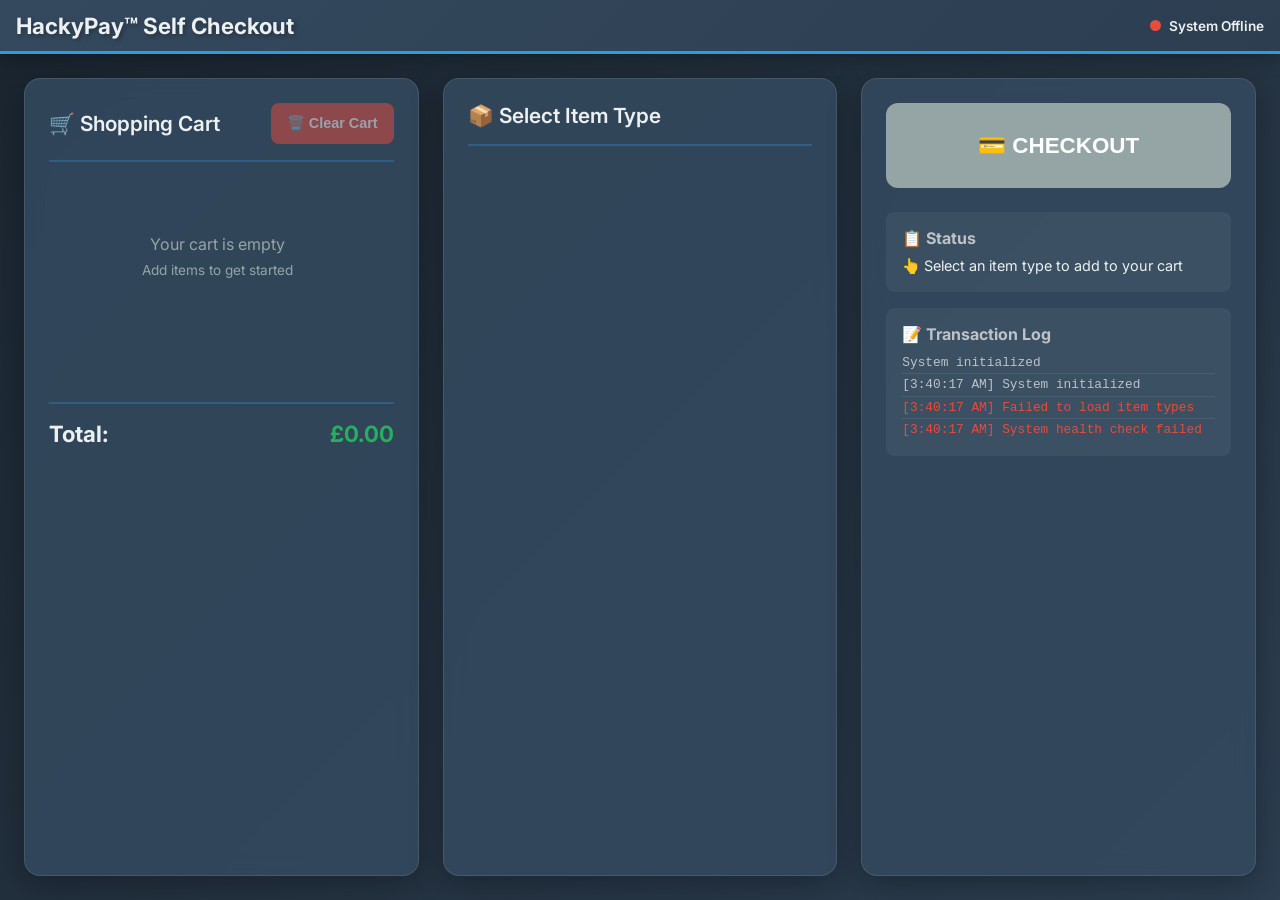
==== frontend/index.html @ be760a4d "refactor(repo): flatten hackypay-web/ to repo root, package backend as app/ - backend is now an impo" ====
<!DOCTYPE html>
<html lang="en">
<head>
    <meta charset="UTF-8">
    <meta name="viewport" content="width=device-width, initial-scale=1.0, maximum-scale=1.0, user-scalable=no">
    <meta name="apple-mobile-web-app-capable" content="yes">
    <meta name="apple-mobile-web-app-status-bar-style" content="black-translucent">
    <meta name="theme-color" content="#1a252f">
    <title>HackyPay Self Checkout</title>
    <link rel="stylesheet" href="css/styles.css">
    <link href="https://fonts.googleapis.com/css2?family=Inter:wght@400;500;600;700&display=swap" rel="stylesheet">
</head>
<body>
    <div class="app-container">
        <!-- Header -->
        <header class="header">
            <div class="header-content">
                <h1 class="app-title">HackyPay™ Self Checkout</h1>
                <div class="system-status" id="systemStatus">
                    <span class="status-indicator"></span>
                    <span class="status-text">System Ready</span>
                </div>
            </div>
        </header>

        <!-- Main Content -->
        <main class="main-content">
            <!-- Left Panel - Shopping Cart -->
            <section class="cart-panel">
                <div class="panel-header">
                    <h2>🛒 Shopping Cart</h2>
                    <button class="clear-cart-btn" id="clearCartBtn" disabled>
                        🗑️ Clear Cart
                    </button>
                </div>
                
                <div class="cart-items" id="cartItems">
                    <div class="empty-cart-message">
                        <p>Your cart is empty</p>
                        <p class="empty-cart-subtitle">Add items to get started</p>
                    </div>
                </div>
                
                <div class="cart-summary">
                    <div class="total-display">
                        <span class="total-label">Total:</span>
                        <span class="total-amount" id="totalAmount">£0.00</span>
                    </div>
                </div>
            </section>

            <!-- Center Panel - Item Selection -->
            <section class="items-panel">
                <div class="panel-header">
                    <h2>📦 Select Item Type</h2>
                </div>
                
                <div class="item-types-grid" id="itemTypesGrid">
                    <!-- Item type buttons will be populated by JavaScript -->
                </div>
            </section>

            <!-- Right Panel - Checkout & Status -->
            <section class="checkout-panel">
                <div class="checkout-button-container">
                    <button class="checkout-btn" id="checkoutBtn" disabled>
                        💳 CHECKOUT
                    </button>
                </div>

                <div class="status-panel">
                    <h3>📋 Status</h3>
                    <div class="status-message" id="statusMessage">
                        👆 Select an item type to add to your cart
                    </div>
                </div>
                
                <div class="transaction-log">
                    <h3>📝 Transaction Log</h3>
                    <div class="log-content" id="logContent">
                        <div class="log-entry">System initialized</div>
                    </div>
                </div>
            </section>
        </main>

        <!-- Item Input Modal -->
        <div class="modal-overlay" id="itemModal">
            <div class="modal-content">
                <div class="modal-header">
                    <h2 id="modalItemType">Item Type</h2>
                    <button class="modal-close" id="modalClose">×</button>
                </div>
                
                <div class="modal-body">
                    <div class="price-input-section">
                        <label for="priceInput">💷 Enter Price</label>
                        <div class="price-display" id="priceDisplay">£0.00</div>
                    </div>
                    
                    <div class="keypad">
                        <button class="keypad-btn" data-digit="1">1</button>
                        <button class="keypad-btn" data-digit="2">2</button>
                        <button class="keypad-btn" data-digit="3">3</button>
                        <button class="keypad-btn" data-digit="4">4</button>
                        <button class="keypad-btn" data-digit="5">5</button>
                        <button class="keypad-btn" data-digit="6">6</button>
                        <button class="keypad-btn" data-digit="7">7</button>
                        <button class="keypad-btn" data-digit="8">8</button>
                        <button class="keypad-btn" data-digit="9">9</button>
                        <button class="keypad-btn clear-btn" data-action="clear">C</button>
                        <button class="keypad-btn" data-digit="0">0</button>
                        <button class="keypad-btn" data-digit=".">.</button>
                    </div>
                </div>
                
                <div class="modal-footer">
                    <button class="modal-btn cancel-btn" id="modalCancel">❌ Cancel</button>
                    <button class="modal-btn add-btn" id="modalAdd">✅ Add to Cart</button>
                </div>
            </div>
        </div>

        <!-- Loading Overlay -->
        <div class="loading-overlay" id="loadingOverlay">
            <div class="loading-content">
                <div class="loading-spinner"></div>
                <div class="loading-text" id="loadingText">Processing payment...</div>
            </div>
        </div>
    </div>

    <script src="js/app.js"></script>
</body>
</html>
---- frontend/css/styles.css ----
/* ============================================================
   HackyPay™ Self Checkout — Stylesheet
   Optimized for Raspberry Pi Touch Display 2 (720×1280 portrait)
   with desktop fallback for development.
   ============================================================ */

/* Reset
   ------------------------------------------------------------ */
*,
*::before,
*::after {
    margin: 0;
    padding: 0;
    box-sizing: border-box;
}

:root {
    /* Spacing scale */
    --space-xs: 0.25rem;
    --space-sm: 0.5rem;
    --space-md: 0.75rem;
    --space-lg: 1rem;
    --space-xl: 1.25rem;
    --space-2xl: 1.5rem;

    /* Colours */
    --bg-deep:   #1a252f;
    --bg-mid:    #2c3e50;
    --bg-panel:  rgba(52, 73, 94, 0.9);
    --blue:      #3498db;
    --blue-dark: #2980b9;
    --green:     #27ae60;
    --green-lit: #2ecc71;
    --red:       #e74c3c;
    --red-dark:  #c0392b;
    --amber:     #f39c12;
    --grey:      #95a5a6;
    --grey-lit:  #bdc3c7;
    --white:     #ecf0f1;
    --border:    rgba(52, 152, 219, 0.3);
    --shadow:    0 4px 20px rgba(0, 0, 0, 0.3);

    /* Touch target minimum (44dp recommended, we go 52dp) */
    --touch-min: 52px;

    /* Radii */
    --radius-sm: 8px;
    --radius-md: 12px;
    --radius-lg: 16px;
}

/* Base
   ------------------------------------------------------------ */
html {
    height: 100%;
    -webkit-text-size-adjust: 100%;
    -webkit-tap-highlight-color: transparent;
}

body {
    font-family: 'Inter', -apple-system, BlinkMacSystemFont, 'Segoe UI', Roboto, sans-serif;
    background: linear-gradient(135deg, var(--bg-deep) 0%, var(--bg-mid) 100%);
    color: var(--white);
    height: 100dvh;
    overflow: hidden;
    user-select: none;
    -webkit-user-select: none;
}

.app-container {
    height: 100dvh;
    display: flex;
    flex-direction: column;
}

/* ------------------------------------------------------------
   HEADER
   ------------------------------------------------------------ */
.header {
    background: linear-gradient(135deg, #34495e 0%, var(--bg-mid) 100%);
    padding: var(--space-md) var(--space-lg);
    box-shadow: var(--shadow);
    border-bottom: 3px solid var(--blue);
    flex-shrink: 0;
    z-index: 100;
}

.header-content {
    display: flex;
    justify-content: space-between;
    align-items: center;
}

.app-title {
    font-size: 1.4rem;
    font-weight: 700;
    color: var(--white);
    text-shadow: 2px 2px 4px rgba(0, 0, 0, 0.3);
    white-space: nowrap;
}

.system-status {
    display: flex;
    align-items: center;
    gap: var(--space-sm);
    font-weight: 600;
    font-size: 0.85rem;
    white-space: nowrap;
}

.status-indicator {
    width: 11px;
    height: 11px;
    border-radius: 50%;
    background: var(--green);
    animation: pulse 2s infinite;
    flex-shrink: 0;
}

.status-indicator.offline {
    background: var(--red);
}

@keyframes pulse {
    0%, 100% { opacity: 1; }
    50% { opacity: 0.5; }
}

/* ------------------------------------------------------------
   MAIN LAYOUT — desktop (3 columns)
   ------------------------------------------------------------ */
.main-content {
    flex: 1;
    display: grid;
    grid-template-columns: 1fr 1fr 1fr;
    gap: var(--space-2xl);
    padding: var(--space-2xl);
    overflow-y: auto;
}

/* Shared panel chrome */
.cart-panel,
.items-panel,
.checkout-panel {
    background: var(--bg-panel);
    border-radius: var(--radius-lg);
    padding: var(--space-2xl);
    box-shadow: 0 8px 32px rgba(0, 0, 0, 0.3);
    backdrop-filter: blur(10px);
    border: 1px solid rgba(255, 255, 255, 0.1);
}

.panel-header {
    display: flex;
    justify-content: space-between;
    align-items: center;
    margin-bottom: var(--space-2xl);
    padding-bottom: var(--space-lg);
    border-bottom: 2px solid var(--border);
}

.panel-header h2 {
    font-size: 1.3rem;
    font-weight: 600;
}

/* ------------------------------------------------------------
   CART
   ------------------------------------------------------------ */
.cart-items {
    min-height: 200px;
    max-height: 400px;
    overflow-y: auto;
    margin-bottom: var(--space-lg);
    padding-right: var(--space-sm);
    scroll-behavior: smooth;
}

.cart-items::-webkit-scrollbar { width: 6px; }
.cart-items::-webkit-scrollbar-track {
    background: rgba(255, 255, 255, 0.08);
    border-radius: 3px;
}
.cart-items::-webkit-scrollbar-thumb {
    background: var(--blue);
    border-radius: 3px;
}

.empty-cart-message {
    text-align: center;
    padding: 3rem var(--space-lg);
    color: var(--grey);
}

.empty-cart-subtitle {
    font-size: 0.85rem;
    margin-top: var(--space-sm);
}

.cart-item {
    background: rgba(236, 240, 241, 0.1);
    border-radius: var(--radius-sm);
    padding: var(--space-md) var(--space-lg);
    margin-bottom: var(--space-sm);
    display: flex;
    justify-content: space-between;
    align-items: center;
}

.cart-item-info { flex: 1; }

.cart-item-name {
    font-weight: 600;
    font-size: 0.95rem;
    margin-bottom: 0.15rem;
}

.cart-item-price {
    color: var(--green);
    font-weight: 500;
    font-size: 0.9rem;
}

.remove-item-btn {
    background: var(--red);
    color: white;
    border: none;
    border-radius: 6px;
    width: 40px;
    height: 40px;
    cursor: pointer;
    font-size: 1rem;
    display: flex;
    align-items: center;
    justify-content: center;
    flex-shrink: 0;
}

.cart-summary {
    border-top: 2px solid var(--border);
    padding-top: var(--space-lg);
}

.total-display {
    display: flex;
    justify-content: space-between;
    align-items: center;
    font-size: 1.4rem;
    font-weight: 700;
}

.total-amount { color: var(--green); }

.clear-cart-btn {
    background: var(--red);
    color: white;
    border: none;
    border-radius: var(--radius-sm);
    padding: var(--space-md) var(--space-lg);
    cursor: pointer;
    font-weight: 600;
    font-size: 0.9rem;
}

.clear-cart-btn:active {
    background: var(--red-dark);
}

.clear-cart-btn:disabled {
    opacity: 0.5;
    cursor: not-allowed;
}

/* ------------------------------------------------------------
   ITEMS GRID
   ------------------------------------------------------------ */
.item-types-grid {
    display: grid;
    grid-template-columns: 1fr 1fr;
    gap: var(--space-lg);
}

.item-type-btn {
    background: linear-gradient(135deg, var(--blue) 0%, var(--blue-dark) 100%);
    color: white;
    border: none;
    border-radius: var(--radius-md);
    padding: var(--space-xl) var(--space-lg);
    font-size: 1rem;
    font-weight: 600;
    cursor: pointer;
    box-shadow: 0 4px 15px rgba(52, 152, 219, 0.3);
    min-height: 110px;
    display: flex;
    flex-direction: column;
    align-items: center;
    justify-content: center;
    text-align: center;
    gap: var(--space-sm);
    -webkit-tap-highlight-color: transparent;
}

.item-icon {
    font-size: 2rem;
}

.item-name {
    font-weight: 600;
    line-height: 1.2;
}

.item-type-btn:active {
    background: linear-gradient(135deg, var(--blue-dark) 0%, var(--blue) 100%);
    box-shadow: 0 2px 8px rgba(52, 152, 219, 0.5);
    transform: scale(0.97);
}

/* ------------------------------------------------------------
   CHECKOUT
   ------------------------------------------------------------ */
.checkout-button-container {
    margin-bottom: var(--space-2xl);
}

.checkout-btn {
    width: 100%;
    background: linear-gradient(135deg, var(--green) 0%, var(--green-lit) 100%);
    color: white;
    border: none;
    border-radius: var(--radius-md);
    padding: 1.8rem;
    font-size: 1.4rem;
    font-weight: 700;
    cursor: pointer;
    box-shadow: 0 6px 20px rgba(39, 174, 96, 0.3);
    -webkit-tap-highlight-color: transparent;
}

.checkout-btn:active:not(:disabled) {
    transform: scale(0.98);
    box-shadow: 0 2px 10px rgba(39, 174, 96, 0.5);
}

.checkout-btn:disabled {
    background: var(--grey);
    cursor: not-allowed;
    box-shadow: none;
}

.checkout-btn.processing {
    background: var(--amber);
    animation: processing 1.5s infinite;
}

@keyframes processing {
    0%, 100% { opacity: 1; }
    50% { opacity: 0.7; }
}

/* Status & log (desktop) */
.status-panel,
.transaction-log {
    background: rgba(236, 240, 241, 0.05);
    border-radius: var(--radius-sm);
    padding: var(--space-lg);
    margin-bottom: var(--space-lg);
}

.status-panel h3,
.transaction-log h3 {
    font-size: 1rem;
    margin-bottom: var(--space-sm);
    color: var(--grey-lit);
}

.status-message {
    line-height: 1.4;
    font-size: 0.9rem;
}

.log-content {
    max-height: 120px;
    overflow-y: auto;
    font-family: 'Courier New', monospace;
    font-size: 0.8rem;
}

.log-entry {
    padding: 0.2rem 0;
    border-bottom: 1px solid rgba(255, 255, 255, 0.08);
    color: var(--grey-lit);
}

.log-entry:last-child { border-bottom: none; }
.log-entry.success { color: var(--green); }
.log-entry.error   { color: var(--red); }

/* ------------------------------------------------------------
   MODAL — price entry
   ------------------------------------------------------------ */
.modal-overlay {
    position: fixed;
    inset: 0;
    background: rgba(0, 0, 0, 0.85);
    display: none;
    justify-content: center;
    align-items: center;
    z-index: 1000;
    backdrop-filter: blur(5px);
}

.modal-overlay.active {
    display: flex;
}

.modal-content {
    background: linear-gradient(135deg, #34495e 0%, var(--bg-mid) 100%);
    border-radius: var(--radius-lg);
    padding: var(--space-2xl);
    width: 92%;
    max-width: 480px;
    max-height: 92dvh;
    overflow-y: auto;
    box-shadow: 0 20px 60px rgba(0, 0, 0, 0.5);
    border: 1px solid rgba(255, 255, 255, 0.1);
}

.modal-header {
    display: flex;
    justify-content: space-between;
    align-items: center;
    margin-bottom: var(--space-xl);
    padding-bottom: var(--space-lg);
    border-bottom: 2px solid var(--border);
}

.modal-header h2 {
    color: var(--white);
    font-size: 1.4rem;
}

.modal-item-header {
    display: flex;
    align-items: center;
    gap: var(--space-md);
    margin-bottom: var(--space-lg);
}

.modal-item-icon { font-size: 2rem; }

.modal-item-name {
    font-size: 1.3rem;
    font-weight: 600;
    color: var(--white);
}

.modal-item-description {
    background: rgba(236, 240, 241, 0.1);
    border-radius: var(--radius-sm);
    padding: var(--space-lg);
    margin-bottom: var(--space-lg);
    color: var(--grey-lit);
    font-size: 0.9rem;
    line-height: 1.4;
    border-left: 4px solid var(--blue);
}

.modal-close {
    background: none;
    border: none;
    color: var(--grey);
    font-size: 2rem;
    cursor: pointer;
    width: 44px;
    height: 44px;
    display: flex;
    align-items: center;
    justify-content: center;
    border-radius: 50%;
}

.modal-close:active {
    background: rgba(231, 76, 60, 0.2);
    color: var(--red);
}

.price-input-section {
    text-align: center;
    margin-bottom: var(--space-xl);
}

.price-input-section label {
    display: block;
    font-size: 1.1rem;
    font-weight: 600;
    margin-bottom: var(--space-lg);
    color: var(--white);
}

.price-display {
    font-size: 2.8rem;
    font-weight: 700;
    color: var(--green);
    background: rgba(236, 240, 241, 0.1);
    border-radius: var(--radius-sm);
    padding: var(--space-lg);
    margin-bottom: var(--space-lg);
    font-variant-numeric: tabular-nums;
}

/* Keypad */
.keypad {
    display: grid;
    grid-template-columns: repeat(3, 1fr);
    gap: var(--space-md);
    margin-bottom: var(--space-xl);
}

.keypad-btn {
    background: linear-gradient(135deg, var(--blue) 0%, var(--blue-dark) 100%);
    color: white;
    border: none;
    border-radius: var(--radius-md);
    padding: 1.2rem;
    font-size: 1.8rem;
    font-weight: 700;
    cursor: pointer;
    box-shadow: 0 4px 15px rgba(52, 152, 219, 0.3);
    -webkit-tap-highlight-color: transparent;
    min-height: var(--touch-min);
}

.keypad-btn:active {
    transform: scale(0.95);
    box-shadow: 0 2px 8px rgba(52, 152, 219, 0.5);
}

.keypad-btn.clear-btn {
    background: linear-gradient(135deg, var(--red) 0%, var(--red-dark) 100%);
    box-shadow: 0 4px 15px rgba(231, 76, 60, 0.3);
}

.keypad-btn.clear-btn:active {
    box-shadow: 0 2px 8px rgba(231, 76, 60, 0.5);
}

.modal-footer {
    display: flex;
    gap: var(--space-lg);
}

.modal-btn {
    flex: 1;
    padding: var(--space-lg);
    border: none;
    border-radius: var(--radius-sm);
    font-size: 1.1rem;
    font-weight: 600;
    cursor: pointer;
    min-height: var(--touch-min);
    -webkit-tap-highlight-color: transparent;
}

.cancel-btn {
    background: var(--grey);
    color: white;
}

.cancel-btn:active {
    background: #7f8c8d;
}

.add-btn {
    background: linear-gradient(135deg, var(--green) 0%, var(--green-lit) 100%);
    color: white;
}

.add-btn:active {
    background: linear-gradient(135deg, var(--green-lit) 0%, var(--green) 100%);
}

/* ------------------------------------------------------------
   LOADING OVERLAY
   ------------------------------------------------------------ */
.loading-overlay {
    position: fixed;
    inset: 0;
    background: rgba(0, 0, 0, 0.92);
    display: none;
    justify-content: center;
    align-items: center;
    z-index: 2000;
    backdrop-filter: blur(10px);
}

.loading-overlay.active { display: flex; }

.loading-content {
    text-align: center;
    color: white;
}

.loading-spinner {
    width: 64px;
    height: 64px;
    border: 4px solid rgba(255, 255, 255, 0.2);
    border-top: 4px solid var(--blue);
    border-radius: 50%;
    animation: spin 0.8s linear infinite;
    margin: 0 auto 2rem;
}

@keyframes spin {
    to { transform: rotate(360deg); }
}

.loading-text {
    font-size: 1.4rem;
    font-weight: 600;
}

/* ============================================================
   KIOSK MODE — Raspberry Pi Touch Display 2 (720×1280 portrait)
   Active at viewport width ≤ 720px
   ============================================================ */
@media (max-width: 720px) {
    /* Make the app a fixed-height shell; no scrolling of body */
    body { overflow: hidden; }

    .app-container {
        height: 100dvh;
        display: grid;
        grid-template-rows: auto 1fr;
        grid-template-columns: 1fr;
    }

    /* Header: compact */
    .header {
        padding: var(--space-sm) var(--space-md);
        border-bottom-width: 2px;
    }

    .app-title {
        font-size: 1.1rem;
    }

    .system-status {
        font-size: 0.75rem;
        gap: 0.3rem;
    }

    .status-indicator {
        width: 9px;
        height: 9px;
    }

    /* Main area — stack vertically */
    .main-content {
        display: grid;
        grid-template-columns: 1fr;
        grid-template-rows: auto 1fr auto;
        gap: var(--space-sm);
        padding: var(--space-sm);
        overflow: hidden;
    }

    /* Panels: less padding, no backdrop-filter (perf on Pi) */
    .cart-panel,
    .items-panel,
    .checkout-panel {
        border-radius: var(--radius-md);
        padding: var(--space-md);
        backdrop-filter: none;
    }

    /* --------------------------------------------------
       CART — compact summary bar
       -------------------------------------------------- */
    .cart-panel {
        order: 1;
        padding: var(--space-sm) var(--space-md);
    }

    .panel-header {
        margin-bottom: var(--space-sm);
        padding-bottom: var(--space-sm);
    }

    .panel-header h2 {
        font-size: 1rem;
    }

    .cart-items {
        min-height: 0;
        max-height: 32dvh;
        margin-bottom: var(--space-sm);
    }

    .cart-item {
        padding: var(--space-sm) var(--space-md);
        margin-bottom: 4px;
        border-radius: 6px;
    }

    .cart-item-name { font-size: 0.9rem; }
    .cart-item-price { font-size: 0.85rem; }

    .remove-item-btn {
        width: 36px;
        height: 36px;
        font-size: 0.9rem;
    }

    .empty-cart-message {
        padding: var(--space-lg) var(--space-md);
        font-size: 0.9rem;
    }

    .empty-cart-subtitle { font-size: 0.8rem; }

    .cart-summary {
        padding-top: var(--space-sm);
    }

    .total-display {
        font-size: 1rem;
    }

    .clear-cart-btn {
        padding: var(--space-sm) var(--space-md);
        font-size: 0.8rem;
        border-radius: 6px;
    }

    /* --------------------------------------------------
       ITEMS GRID — fills the middle
       -------------------------------------------------- */
    .items-panel {
        order: 2;
        display: flex;
        flex-direction: column;
        overflow: hidden;
    }

    .items-panel .panel-header {
        flex-shrink: 0;
    }

    .item-types-grid {
        flex: 1;
        overflow-y: auto;
        grid-template-columns: 1fr 1fr;
        gap: var(--space-sm);
        align-content: start;
        padding-bottom: var(--space-sm);
    }

    .item-type-btn {
        min-height: 100px;
        padding: var(--space-md);
        font-size: 0.9rem;
        border-radius: var(--radius-md);
        gap: 4px;
    }

    .item-icon { font-size: 1.8rem; }

    .item-name {
        font-size: 0.8rem;
        line-height: 1.15;
    }

    /* --------------------------------------------------
       CHECKOUT — compact panel at bottom
       -------------------------------------------------- */
    .checkout-panel {
        order: 3;
        display: flex;
        align-items: center;
        gap: var(--space-md);
        padding: var(--space-sm) var(--space-md);
    }

    .checkout-button-container {
        flex: 1;
        margin-bottom: 0;
    }

    .checkout-btn {
        padding: var(--space-md);
        font-size: 1.2rem;
        border-radius: var(--radius-sm);
    }

    /* Hide status panel + transaction log on kiosk */
    .status-panel,
    .transaction-log {
        display: none;
    }

    /* --------------------------------------------------
       MODAL — full-screen on kiosk
       -------------------------------------------------- */
    .modal-overlay {
        align-items: flex-end;
    }

    .modal-content {
        width: 100%;
        max-width: 100%;
        max-height: 85dvh;
        border-radius: var(--radius-lg) var(--radius-lg) 0 0;
        padding: var(--space-lg);
    }

    .modal-header {
        margin-bottom: var(--space-md);
        padding-bottom: var(--space-md);
    }

    .modal-header h2 { font-size: 1.2rem; }

    .modal-item-header { margin-bottom: var(--space-sm); }
    .modal-item-icon { font-size: 1.6rem; }
    .modal-item-name { font-size: 1.1rem; }

    .modal-item-description {
        padding: var(--space-md);
        margin-bottom: var(--space-md);
        font-size: 0.85rem;
    }

    .price-display {
        font-size: 2.4rem;
        padding: var(--space-md);
        margin-bottom: var(--space-md);
    }

    .keypad {
        gap: var(--space-sm);
        margin-bottom: var(--space-md);
    }

    .keypad-btn {
        padding: 1rem;
        font-size: 1.6rem;
        min-height: 56px;
        border-radius: var(--radius-sm);
    }

    .modal-footer { gap: var(--space-md); }

    .modal-btn {
        padding: var(--space-md);
        font-size: 1rem;
        min-height: 52px;
    }

    .modal-close {
        width: 48px;
        height: 48px;
        font-size: 2.2rem;
    }
}

/* ============================================================
   TOUCH DEVICE ENHANCEMENTS (any width)
   ============================================================ */
@media (hover: none) and (pointer: coarse) {
    /* Kill all hover effects — they flash on touch */
    .item-type-btn:hover,
    .checkout-btn:hover:not(:disabled),
    .checkout-btn:hover,
    .keypad-btn:hover,
    .modal-btn:hover,
    .clear-cart-btn:hover:not(:disabled),
    .remove-item-btn:hover,
    .cancel-btn:hover,
    .add-btn:hover {
        transform: none !important;
    }

    /* Bigger touch targets everywhere */
    .item-type-btn,
    .checkout-btn,
    .keypad-btn,
    .modal-btn {
        min-height: 56px;
    }

    .remove-item-btn {
        min-width: 48px;
        min-height: 48px;
    }
}
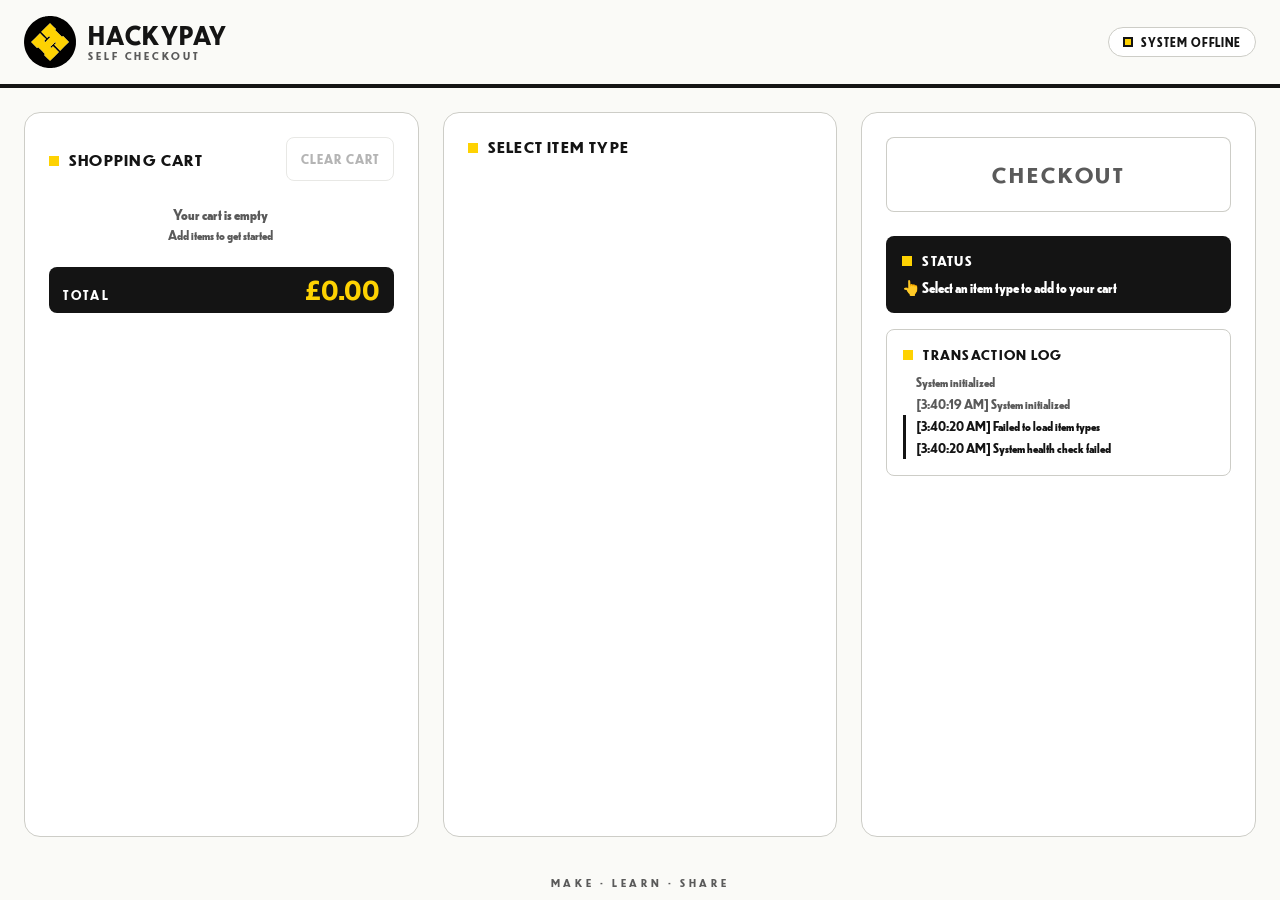
==== commit 32ad204d: "feat(frontend): rebrand kiosk UI to Cheltenham Hackspace identity - palette: Paper #FAFAF7 / Ink #14" ====
--- a/frontend/index.html
+++ b/frontend/index.html
@@ -3,19 +3,22 @@
 <head>
     <meta charset="UTF-8">
     <meta name="viewport" content="width=device-width, initial-scale=1.0, maximum-scale=1.0, user-scalable=no">
-    <meta name="apple-mobile-web-app-capable" content="yes">
-    <meta name="apple-mobile-web-app-status-bar-style" content="black-translucent">
-    <meta name="theme-color" content="#1a252f">
-    <title>HackyPay Self Checkout</title>
+    <meta name="theme-color" content="#FAFAF7">
+    <title>HackyPay — Self Checkout</title>
     <link rel="stylesheet" href="css/styles.css">
-    <link href="https://fonts.googleapis.com/css2?family=Inter:wght@400;500;600;700&display=swap" rel="stylesheet">
 </head>
 <body>
     <div class="app-container">
-        <!-- Header -->
+        <!-- Header: brand lockup -->
         <header class="header">
             <div class="header-content">
-                <h1 class="app-title">HackyPay™ Self Checkout</h1>
+                <div class="brand-lockup">
+                    <img src="assets/chs-logo.svg" alt="Cheltenham Hackspace" class="brand-mark">
+                    <div class="brand-text">
+                        <h1 class="app-title">HACKYPAY</h1>
+                        <p class="brand-tagline">Self Checkout</p>
+                    </div>
+                </div>
                 <div class="system-status" id="systemStatus">
                     <span class="status-indicator"></span>
                     <span class="status-text">System Ready</span>
@@ -23,60 +26,67 @@
             </div>
         </header>
 
+        <!-- Brand font fallback warning (shown by app.js when Dunbar Low fails to load) -->
+        <div class="font-warning" id="fontWarning" role="alert">
+            <span class="font-warning-square" aria-hidden="true"></span>
+            <span class="font-warning-text">Brand font not found — using fallback display</span>
+            <span class="font-warning-hint">Tap to dismiss</span>
+        </div>
+
         <!-- Main Content -->
         <main class="main-content">
-            <!-- Left Panel - Shopping Cart -->
+            <!-- Cart -->
             <section class="cart-panel">
                 <div class="panel-header">
-                    <h2>🛒 Shopping Cart</h2>
+                    <h2>Shopping Cart</h2>
                     <button class="clear-cart-btn" id="clearCartBtn" disabled>
-                        🗑️ Clear Cart
+                        Clear Cart
                     </button>
                 </div>
-                
+
                 <div class="cart-items" id="cartItems">
                     <div class="empty-cart-message">
                         <p>Your cart is empty</p>
                         <p class="empty-cart-subtitle">Add items to get started</p>
                     </div>
                 </div>
-                
+
                 <div class="cart-summary">
                     <div class="total-display">
-                        <span class="total-label">Total:</span>
+                        <span class="total-label">Total</span>
                         <span class="total-amount" id="totalAmount">£0.00</span>
                     </div>
                 </div>
             </section>
 
-            <!-- Center Panel - Item Selection -->
+            <!-- Item Selection -->
             <section class="items-panel">
                 <div class="panel-header">
-                    <h2>📦 Select Item Type</h2>
+                    <h2>Select Item Type</h2>
                 </div>
-                
+
                 <div class="item-types-grid" id="itemTypesGrid">
                     <!-- Item type buttons will be populated by JavaScript -->
                 </div>
             </section>
 
-            <!-- Right Panel - Checkout & Status -->
+            <!-- Checkout & Status -->
             <section class="checkout-panel">
                 <div class="checkout-button-container">
                     <button class="checkout-btn" id="checkoutBtn" disabled>
-                        💳 CHECKOUT
+                        CHECKOUT
                     </button>
                 </div>
 
                 <div class="status-panel">
-                    <h3>📋 Status</h3>
+                    <h3>Status</h3>
                     <div class="status-message" id="statusMessage">
                         👆 Select an item type to add to your cart
                     </div>
                 </div>
-                
+
                 <div class="transaction-log">
-                    <h3>📝 Transaction Log</h3>
+                    <h3>Transaction Log</h3>
                     <div class="log-content" id="logContent">
                         <div class="log-entry">System initialized</div>
                     </div>
@@ -84,49 +94,60 @@
             </section>
         </main>
 
-        <!-- Item Input Modal -->
-        <div class="modal-overlay" id="itemModal">
-            <div class="modal-content">
-                <div class="modal-header">
-                    <h2 id="modalItemType">Item Type</h2>
-                    <button class="modal-close" id="modalClose">×</button>
+        <!-- Footer tagline -->
+        <footer class="footer">
+            <span class="footer-tagline">Make · Learn · Share</span>
+        </footer>
+    </div>
+
+    <!-- Toast (in-page messages; replaces alert()) -->
+    <div class="toast" id="toast" role="status" aria-live="polite">
+        <span class="toast-marker" aria-hidden="true"></span>
+        <span class="toast-text" id="toastText"></span>
+    </div>
+
+    <!-- Item Input Modal -->
+    <div class="modal-overlay" id="itemModal">
+        <div class="modal-content">
+            <div class="modal-header">
+                <h2 id="modalItemType">Item Type</h2>
+                <button class="modal-close" id="modalClose" aria-label="Close">×</button>
+            </div>
+
+            <div class="modal-body">
+                <div class="price-input-section">
+                    <label for="priceInput">Enter Price</label>
+                    <div class="price-display" id="priceDisplay">£0.00</div>
                 </div>
-                
-                <div class="modal-body">
-                    <div class="price-input-section">
-                        <label for="priceInput">💷 Enter Price</label>
-                        <div class="price-display" id="priceDisplay">£0.00</div>
-                    </div>
-                    
-                    <div class="keypad">
-                        <button class="keypad-btn" data-digit="1">1</button>
-                        <button class="keypad-btn" data-digit="2">2</button>
-                        <button class="keypad-btn" data-digit="3">3</button>
-                        <button class="keypad-btn" data-digit="4">4</button>
-                        <button class="keypad-btn" data-digit="5">5</button>
-                        <button class="keypad-btn" data-digit="6">6</button>
-                        <button class="keypad-btn" data-digit="7">7</button>
-                        <button class="keypad-btn" data-digit="8">8</button>
-                        <button class="keypad-btn" data-digit="9">9</button>
-                        <button class="keypad-btn clear-btn" data-action="clear">C</button>
-                        <button class="keypad-btn" data-digit="0">0</button>
-                        <button class="keypad-btn" data-digit=".">.</button>
-                    </div>
-                </div>
-                
-                <div class="modal-footer">
-                    <button class="modal-btn cancel-btn" id="modalCancel">❌ Cancel</button>
-                    <button class="modal-btn add-btn" id="modalAdd">✅ Add to Cart</button>
+
+                <div class="keypad">
+                    <button class="keypad-btn" data-digit="1">1</button>
+                    <button class="keypad-btn" data-digit="2">2</button>
+                    <button class="keypad-btn" data-digit="3">3</button>
+                    <button class="keypad-btn" data-digit="4">4</button>
+                    <button class="keypad-btn" data-digit="5">5</button>
+                    <button class="keypad-btn" data-digit="6">6</button>
+                    <button class="keypad-btn" data-digit="7">7</button>
+                    <button class="keypad-btn" data-digit="8">8</button>
+                    <button class="keypad-btn" data-digit="9">9</button>
+                    <button class="keypad-btn clear-btn" data-action="clear">C</button>
+                    <button class="keypad-btn" data-digit="0">0</button>
+                    <button class="keypad-btn" data-digit=".">.</button>
                 </div>
             </div>
+
+            <div class="modal-footer">
+                <button class="modal-btn cancel-btn" id="modalCancel">Cancel</button>
+                <button class="modal-btn add-btn" id="modalAdd">Add to Cart</button>
+            </div>
         </div>
+    </div>
 
-        <!-- Loading Overlay -->
-        <div class="loading-overlay" id="loadingOverlay">
-            <div class="loading-content">
-                <div class="loading-spinner"></div>
-                <div class="loading-text" id="loadingText">Processing payment...</div>
-            </div>
+    <!-- Loading Overlay -->
+    <div class="loading-overlay" id="loadingOverlay">
+        <div class="loading-content">
+            <div class="loading-spinner"></div>
+            <div class="loading-text" id="loadingText">Processing payment...</div>
         </div>
     </div>
 
--- a/frontend/css/styles.css
+++ b/frontend/css/styles.css
@@ -1,8 +1,23 @@
 /* ============================================================
-   HackyPay™ Self Checkout — Stylesheet
-   Optimized for Raspberry Pi Touch Display 2 (720×1280 portrait)
-   with desktop fallback for development.
+   HackyPay — Cheltenham Hackspace Self Checkout
+   Brand: Hack Yellow #FED202 (accent only) + Ink #141414 on
+   Paper #FAFAF7. Type: Dunbar Low Bold (self-hosted).
+
+   Built portrait-first for Raspberry Pi Touch Display 2
+   (720×1280). Desktop (min-width: 721px) is functional but
+   secondary. Offline: no external requests.
    ============================================================ */
+
+/* Brand font — self-hosted, no CDN
+   ------------------------------------------------------------ */
+@font-face {
+    font-family: 'Dunbar Low';
+    src: url('../assets/fonts/dunbar-low-bold.woff2') format('woff2'),
+         url('../assets/fonts/dunbar-low-bold.ttf') format('truetype');
+    font-weight: 700;
+    font-style: normal;
+    font-display: swap;
+}
 
 /* Reset
    ------------------------------------------------------------ */
@@ -14,7 +29,17 @@
     box-sizing: border-box;
 }
 
+/* Design tokens — Cheltenham Hackspace brand guide
+   ------------------------------------------------------------ */
 :root {
+    /* Palette */
+    --yellow:        #FED202;  /* Hack Yellow — accent ONLY, never text on white/paper */
+    --ink:           #141414;  /* Ink Black — text & structure */
+    --paper:         #FAFAF7;  /* page background */
+    --surface:       #FFFFFF;  /* cards / surfaces */
+    --grey-mid:      #5A5A5A;  /* secondary text */
+    --grey-hairline: #CDCDC7;  /* borders & dividers */
+
     /* Spacing scale */
     --space-xs: 0.25rem;
     --space-sm: 0.5rem;
@@ -23,30 +48,17 @@
     --space-xl: 1.25rem;
     --space-2xl: 1.5rem;
 
-    /* Colours */
-    --bg-deep:   #1a252f;
-    --bg-mid:    #2c3e50;
-    --bg-panel:  rgba(52, 73, 94, 0.9);
-    --blue:      #3498db;
-    --blue-dark: #2980b9;
-    --green:     #27ae60;
-    --green-lit: #2ecc71;
-    --red:       #e74c3c;
-    --red-dark:  #c0392b;
-    --amber:     #f39c12;
-    --grey:      #95a5a6;
-    --grey-lit:  #bdc3c7;
-    --white:     #ecf0f1;
-    --border:    rgba(52, 152, 219, 0.3);
-    --shadow:    0 4px 20px rgba(0, 0, 0, 0.3);
-
-    /* Touch target minimum (44dp recommended, we go 52dp) */
+    /* Touch target minimum (44px required, 52px preferred) */
     --touch-min: 52px;
 
     /* Radii */
     --radius-sm: 8px;
     --radius-md: 12px;
     --radius-lg: 16px;
+
+    /* Motion — restrained (Pi GPU): opacity/transform only */
+    --speed: 200ms;
+    --speed-fast: 150ms;
 }
 
 /* Base
@@ -58,29 +70,44 @@
 }
 
 body {
-    font-family: 'Inter', -apple-system, BlinkMacSystemFont, 'Segoe UI', Roboto, sans-serif;
-    background: linear-gradient(135deg, var(--bg-deep) 0%, var(--bg-mid) 100%);
-    color: var(--white);
+    font-family: 'Dunbar Low', 'Arial Black', 'Archivo Black', Arial, sans-serif;
+    font-weight: 700;
+    background: var(--paper);
+    color: var(--ink);
+    height: 100vh;
     height: 100dvh;
     overflow: hidden;
     user-select: none;
     -webkit-user-select: none;
 }
 
+button {
+    font-family: inherit;
+    font-weight: inherit;
+    color: inherit;
+    cursor: pointer;
+    -webkit-tap-highlight-color: transparent;
+}
+
+button:focus-visible {
+    outline: 3px solid var(--ink);
+    outline-offset: 2px;
+}
+
 .app-container {
+    height: 100vh;
     height: 100dvh;
     display: flex;
     flex-direction: column;
 }
 
 /* ------------------------------------------------------------
-   HEADER
+   HEADER — logo lockup + thick black rule
    ------------------------------------------------------------ */
 .header {
-    background: linear-gradient(135deg, #34495e 0%, var(--bg-mid) 100%);
+    background: var(--paper);
     padding: var(--space-md) var(--space-lg);
-    box-shadow: var(--shadow);
-    border-bottom: 3px solid var(--blue);
+    border-bottom: 4px solid var(--ink);
     flex-shrink: 0;
     z-index: 100;
 }
@@ -89,266 +116,405 @@
     display: flex;
     justify-content: space-between;
     align-items: center;
+    gap: var(--space-md);
+}
+
+.brand-lockup {
+    display: flex;
+    align-items: center;
+    gap: 12px; /* 25% clear space around a 48px badge */
+}
+
+.brand-mark {
+    width: 48px;
+    height: 48px;
+    display: block;
+    flex-shrink: 0;
+}
+
+.brand-text {
+    display: flex;
+    flex-direction: column;
+    gap: 2px;
 }
 
 .app-title {
-    font-size: 1.4rem;
-    font-weight: 700;
-    color: var(--white);
-    text-shadow: 2px 2px 4px rgba(0, 0, 0, 0.3);
+    font-size: 1.35rem;
+    line-height: 1;
+    letter-spacing: 0.06em;
+    color: var(--ink);
     white-space: nowrap;
 }
 
+.brand-tagline {
+    font-size: 0.65rem;
+    color: var(--grey-mid);
+    letter-spacing: 0.28em;
+    text-transform: uppercase;
+    white-space: nowrap;
+}
+
+/* System status pill — square indicator (brand motif), text carries meaning */
 .system-status {
     display: flex;
     align-items: center;
     gap: var(--space-sm);
-    font-weight: 600;
-    font-size: 0.85rem;
+    background: var(--surface);
+    border: 1px solid var(--grey-hairline);
+    border-radius: 999px;
+    padding: 7px 14px;
+    font-size: 0.7rem;
+    letter-spacing: 0.08em;
+    text-transform: uppercase;
     white-space: nowrap;
+    flex-shrink: 0;
 }
 
 .status-indicator {
-    width: 11px;
-    height: 11px;
-    border-radius: 50%;
-    background: var(--green);
+    width: 10px;
+    height: 10px;
+    background: var(--ink);
+    flex-shrink: 0;
     animation: pulse 2s infinite;
-    flex-shrink: 0;
 }
 
 .status-indicator.offline {
-    background: var(--red);
+    background: var(--yellow);
+    box-shadow: inset 0 0 0 2px var(--ink);
 }
 
 @keyframes pulse {
     0%, 100% { opacity: 1; }
-    50% { opacity: 0.5; }
+    50% { opacity: 0.55; }
 }
 
 /* ------------------------------------------------------------
-   MAIN LAYOUT — desktop (3 columns)
+   FONT WARNING — shown when Dunbar Low fails to load.
+   Black bar, yellow text; tap to dismiss; never blocks flow.
+   ------------------------------------------------------------ */
+.font-warning {
+    display: none;
+    align-items: center;
+    gap: 10px;
+    background: var(--ink);
+    color: var(--yellow);
+    padding: 9px var(--space-lg);
+    font-size: 0.8rem;
+    letter-spacing: 0.04em;
+    flex-shrink: 0;
+    cursor: pointer;
+}
+
+.font-warning.visible { display: flex; }
+
+.font-warning-square {
+    width: 10px;
+    height: 10px;
+    background: var(--yellow);
+    flex-shrink: 0;
+}
+
+.font-warning-hint {
+    margin-left: auto;
+    color: var(--surface);
+    opacity: 0.65;
+    font-size: 0.65rem;
+    letter-spacing: 0.12em;
+    text-transform: uppercase;
+}
+
+/* ------------------------------------------------------------
+   MAIN LAYOUT — kiosk portrait (base): single column stack
    ------------------------------------------------------------ */
 .main-content {
     flex: 1;
-    display: grid;
-    grid-template-columns: 1fr 1fr 1fr;
-    gap: var(--space-2xl);
-    padding: var(--space-2xl);
-    overflow-y: auto;
-}
-
-/* Shared panel chrome */
+    min-height: 0;
+    display: flex;
+    flex-direction: column;
+    gap: 10px;
+    padding: var(--space-md);
+    overflow: hidden;
+}
+
+/* Shared panel chrome — white cards, hairline borders, on paper */
 .cart-panel,
 .items-panel,
 .checkout-panel {
-    background: var(--bg-panel);
-    border-radius: var(--radius-lg);
-    padding: var(--space-2xl);
-    box-shadow: 0 8px 32px rgba(0, 0, 0, 0.3);
-    backdrop-filter: blur(10px);
-    border: 1px solid rgba(255, 255, 255, 0.1);
+    background: var(--surface);
+    border: 1px solid var(--grey-hairline);
+    border-radius: var(--radius-md);
+    padding: var(--space-md) 14px;
+    min-height: 0;
 }
 
 .panel-header {
     display: flex;
     justify-content: space-between;
     align-items: center;
-    margin-bottom: var(--space-2xl);
-    padding-bottom: var(--space-lg);
-    border-bottom: 2px solid var(--border);
+    gap: var(--space-sm);
+    margin-bottom: var(--space-sm);
+}
+
+/* Yellow square bullet before section titles */
+.panel-header h2::before,
+.status-panel h3::before,
+.transaction-log h3::before {
+    content: '';
+    display: inline-block;
+    width: 10px;
+    height: 10px;
+    background: var(--yellow);
+    margin-right: 10px;
 }
 
 .panel-header h2 {
-    font-size: 1.3rem;
-    font-weight: 600;
+    font-size: 0.95rem;
+    letter-spacing: 0.08em;
+    text-transform: uppercase;
 }
 
 /* ------------------------------------------------------------
    CART
    ------------------------------------------------------------ */
+.cart-panel {
+    flex-shrink: 0;
+}
+
 .cart-items {
-    min-height: 200px;
-    max-height: 400px;
+    min-height: 0;
+    max-height: 26dvh;
     overflow-y: auto;
-    margin-bottom: var(--space-lg);
-    padding-right: var(--space-sm);
-    scroll-behavior: smooth;
-}
-
-.cart-items::-webkit-scrollbar { width: 6px; }
-.cart-items::-webkit-scrollbar-track {
-    background: rgba(255, 255, 255, 0.08);
-    border-radius: 3px;
-}
-.cart-items::-webkit-scrollbar-thumb {
-    background: var(--blue);
+    margin-bottom: var(--space-sm);
+    padding-right: 2px;
+}
+
+.cart-items::-webkit-scrollbar,
+.item-types-grid::-webkit-scrollbar,
+.log-content::-webkit-scrollbar { width: 6px; }
+
+.cart-items::-webkit-scrollbar-track,
+.item-types-grid::-webkit-scrollbar-track,
+.log-content::-webkit-scrollbar-track { background: transparent; }
+
+.cart-items::-webkit-scrollbar-thumb,
+.item-types-grid::-webkit-scrollbar-thumb,
+.log-content::-webkit-scrollbar-thumb {
+    background: var(--grey-hairline);
     border-radius: 3px;
 }
 
 .empty-cart-message {
     text-align: center;
-    padding: 3rem var(--space-lg);
-    color: var(--grey);
+    padding: var(--space-lg) var(--space-md);
+    color: var(--grey-mid);
+    font-size: 0.9rem;
 }
 
 .empty-cart-subtitle {
+    font-size: 0.78rem;
+    margin-top: var(--space-xs);
+}
+
+.cart-item {
+    background: var(--paper);
+    border: 1px solid var(--grey-hairline);
+    border-radius: var(--radius-sm);
+    padding: var(--space-sm) 10px;
+    margin-bottom: 6px;
+    display: flex;
+    justify-content: space-between;
+    align-items: center;
+    gap: var(--space-sm);
+}
+
+.cart-item-info { flex: 1; min-width: 0; }
+
+.cart-item-name {
+    font-size: 0.9rem;
+    margin-bottom: 0.1rem;
+    overflow: hidden;
+    text-overflow: ellipsis;
+    white-space: nowrap;
+}
+
+.cart-item-price {
+    color: var(--grey-mid);
     font-size: 0.85rem;
-    margin-top: var(--space-sm);
-}
-
-.cart-item {
-    background: rgba(236, 240, 241, 0.1);
-    border-radius: var(--radius-sm);
-    padding: var(--space-md) var(--space-lg);
-    margin-bottom: var(--space-sm);
+    font-variant-numeric: tabular-nums;
+}
+
+.remove-item-btn {
+    background: var(--surface);
+    border: 1px solid var(--grey-hairline);
+    border-radius: var(--radius-sm);
+    width: 44px;
+    height: 44px;
+    font-size: 1.3rem;
+    line-height: 1;
+    display: flex;
+    align-items: center;
+    justify-content: center;
+    flex-shrink: 0;
+}
+
+.remove-item-btn:active {
+    background: var(--ink);
+    color: var(--surface);
+    border-color: var(--ink);
+}
+
+/* Total — ink panel, yellow figure (approved high-impact pairing) */
+.cart-summary {
+    background: var(--ink);
+    border-radius: var(--radius-sm);
+    padding: 10px 14px;
+    margin-top: var(--space-xs);
+}
+
+.total-display {
     display: flex;
     justify-content: space-between;
-    align-items: center;
-}
-
-.cart-item-info { flex: 1; }
-
-.cart-item-name {
-    font-weight: 600;
-    font-size: 0.95rem;
-    margin-bottom: 0.15rem;
-}
-
-.cart-item-price {
-    color: var(--green);
-    font-weight: 500;
-    font-size: 0.9rem;
-}
-
-.remove-item-btn {
-    background: var(--red);
-    color: white;
-    border: none;
-    border-radius: 6px;
-    width: 40px;
-    height: 40px;
-    cursor: pointer;
-    font-size: 1rem;
-    display: flex;
-    align-items: center;
-    justify-content: center;
-    flex-shrink: 0;
-}
-
-.cart-summary {
-    border-top: 2px solid var(--border);
-    padding-top: var(--space-lg);
-}
-
-.total-display {
-    display: flex;
-    justify-content: space-between;
-    align-items: center;
-    font-size: 1.4rem;
-    font-weight: 700;
-}
-
-.total-amount { color: var(--green); }
+    align-items: baseline;
+}
+
+.total-label {
+    color: var(--surface);
+    font-size: 0.75rem;
+    letter-spacing: 0.22em;
+    text-transform: uppercase;
+}
+
+.total-amount {
+    color: var(--yellow);
+    font-size: 1.6rem;
+    line-height: 1;
+    font-variant-numeric: tabular-nums;
+}
 
 .clear-cart-btn {
-    background: var(--red);
-    color: white;
-    border: none;
-    border-radius: var(--radius-sm);
-    padding: var(--space-md) var(--space-lg);
-    cursor: pointer;
-    font-weight: 600;
-    font-size: 0.9rem;
-}
-
-.clear-cart-btn:active {
-    background: var(--red-dark);
+    background: var(--surface);
+    color: var(--ink);
+    border: 1px solid var(--grey-hairline);
+    border-radius: var(--radius-sm);
+    padding: 10px 14px;
+    min-height: 44px;
+    font-size: 0.75rem;
+    letter-spacing: 0.08em;
+    text-transform: uppercase;
+}
+
+.clear-cart-btn:active:not(:disabled) {
+    background: var(--ink);
+    color: var(--surface);
+    border-color: var(--ink);
 }
 
 .clear-cart-btn:disabled {
-    opacity: 0.5;
+    color: var(--grey-mid);
+    opacity: 0.45;
     cursor: not-allowed;
 }
 
 /* ------------------------------------------------------------
-   ITEMS GRID
-   ------------------------------------------------------------ */
+   ITEMS GRID — fills the middle of the kiosk screen
+   ------------------------------------------------------------ */
+.items-panel {
+    flex: 1;
+    display: flex;
+    flex-direction: column;
+    overflow: hidden;
+}
+
+.items-panel .panel-header { flex-shrink: 0; }
+
 .item-types-grid {
+    flex: 1;
+    min-height: 0;
+    overflow-y: auto;
     display: grid;
     grid-template-columns: 1fr 1fr;
-    gap: var(--space-lg);
+    grid-auto-rows: minmax(96px, 1fr);
+    gap: 10px;
+    align-content: stretch;
+    padding-bottom: 2px;
 }
 
 .item-type-btn {
-    background: linear-gradient(135deg, var(--blue) 0%, var(--blue-dark) 100%);
-    color: white;
-    border: none;
+    background: var(--surface);
+    color: var(--ink);
+    border: 1px solid var(--grey-hairline);
     border-radius: var(--radius-md);
-    padding: var(--space-xl) var(--space-lg);
-    font-size: 1rem;
-    font-weight: 600;
-    cursor: pointer;
-    box-shadow: 0 4px 15px rgba(52, 152, 219, 0.3);
-    min-height: 110px;
+    min-height: 96px;
+    padding: var(--space-md) 10px;
+    font-size: 0.9rem;
     display: flex;
     flex-direction: column;
     align-items: center;
     justify-content: center;
     text-align: center;
-    gap: var(--space-sm);
-    -webkit-tap-highlight-color: transparent;
-}
-
-.item-icon {
-    font-size: 2rem;
-}
+    gap: 6px;
+    transition: transform var(--speed-fast) ease;
+}
+
+.item-icon { font-size: 1.7rem; line-height: 1; }
 
 .item-name {
-    font-weight: 600;
+    font-size: 0.85rem;
     line-height: 1.2;
 }
 
+/* Pressed state — ink inversion (touch: active, not hover) */
 .item-type-btn:active {
-    background: linear-gradient(135deg, var(--blue-dark) 0%, var(--blue) 100%);
-    box-shadow: 0 2px 8px rgba(52, 152, 219, 0.5);
-    transform: scale(0.97);
+    background: var(--ink);
+    color: var(--surface);
+    border-color: var(--ink);
+    transform: scale(0.98);
 }
 
 /* ------------------------------------------------------------
-   CHECKOUT
-   ------------------------------------------------------------ */
+   CHECKOUT — ink button, yellow text (primary brand pairing)
+   ------------------------------------------------------------ */
+.checkout-panel {
+    flex-shrink: 0;
+    display: flex;
+    align-items: stretch;
+    gap: var(--space-md);
+    padding: 10px 12px;
+}
+
 .checkout-button-container {
-    margin-bottom: var(--space-2xl);
+    flex: 1;
 }
 
 .checkout-btn {
     width: 100%;
-    background: linear-gradient(135deg, var(--green) 0%, var(--green-lit) 100%);
-    color: white;
+    min-height: 60px;
+    background: var(--ink);
+    color: var(--yellow);
     border: none;
-    border-radius: var(--radius-md);
-    padding: 1.8rem;
-    font-size: 1.4rem;
-    font-weight: 700;
-    cursor: pointer;
-    box-shadow: 0 6px 20px rgba(39, 174, 96, 0.3);
-    -webkit-tap-highlight-color: transparent;
+    border-radius: var(--radius-sm);
+    padding: var(--space-md);
+    font-size: 1.2rem;
+    letter-spacing: 0.14em;
+    transition: transform var(--speed-fast) ease, opacity var(--speed-fast) ease;
 }
 
 .checkout-btn:active:not(:disabled) {
     transform: scale(0.98);
-    box-shadow: 0 2px 10px rgba(39, 174, 96, 0.5);
 }
 
 .checkout-btn:disabled {
-    background: var(--grey);
+    background: var(--surface);
+    color: var(--grey-mid);
+    box-shadow: inset 0 0 0 1px var(--grey-hairline);
     cursor: not-allowed;
-    box-shadow: none;
+}
+
+.checkout-btn:focus-visible {
+    outline-color: var(--yellow);
 }
 
 .checkout-btn.processing {
-    background: var(--amber);
     animation: processing 1.5s infinite;
 }
 
@@ -357,20 +523,25 @@
     50% { opacity: 0.7; }
 }
 
-/* Status & log (desktop) */
+/* Status & log — desktop only; ink panel for status */
 .status-panel,
 .transaction-log {
-    background: rgba(236, 240, 241, 0.05);
+    display: none;
+}
+
+.status-panel {
+    background: var(--ink);
+    color: var(--surface);
     border-radius: var(--radius-sm);
     padding: var(--space-lg);
     margin-bottom: var(--space-lg);
 }
 
-.status-panel h3,
-.transaction-log h3 {
-    font-size: 1rem;
+.status-panel h3 {
+    font-size: 0.8rem;
+    letter-spacing: 0.1em;
+    text-transform: uppercase;
     margin-bottom: var(--space-sm);
-    color: var(--grey-lit);
 }
 
 .status-message {
@@ -378,133 +549,167 @@
     font-size: 0.9rem;
 }
 
+.transaction-log {
+    background: var(--surface);
+    border: 1px solid var(--grey-hairline);
+    border-radius: var(--radius-sm);
+    padding: var(--space-lg);
+}
+
+.transaction-log h3 {
+    font-size: 0.8rem;
+    letter-spacing: 0.1em;
+    text-transform: uppercase;
+    margin-bottom: var(--space-sm);
+}
+
 .log-content {
-    max-height: 120px;
+    max-height: 160px;
     overflow-y: auto;
-    font-family: 'Courier New', monospace;
-    font-size: 0.8rem;
+    font-size: 0.78rem;
 }
 
 .log-entry {
-    padding: 0.2rem 0;
-    border-bottom: 1px solid rgba(255, 255, 255, 0.08);
-    color: var(--grey-lit);
+    padding: 3px 0 3px 10px;
+    border-left: 3px solid transparent;
+    color: var(--grey-mid);
 }
 
 .log-entry:last-child { border-bottom: none; }
-.log-entry.success { color: var(--green); }
-.log-entry.error   { color: var(--red); }
+
+/* Shape redundancy: yellow bar = success, ink bar = error */
+.log-entry.success {
+    border-left-color: var(--yellow);
+    color: var(--ink);
+}
+
+.log-entry.error {
+    border-left-color: var(--ink);
+    color: var(--ink);
+}
 
 /* ------------------------------------------------------------
-   MODAL — price entry
+   MODAL — price entry (bottom sheet on kiosk)
    ------------------------------------------------------------ */
 .modal-overlay {
     position: fixed;
     inset: 0;
-    background: rgba(0, 0, 0, 0.85);
+    background: rgba(20, 20, 20, 0.72);
     display: none;
     justify-content: center;
-    align-items: center;
+    align-items: flex-end;
     z-index: 1000;
-    backdrop-filter: blur(5px);
-}
-
-.modal-overlay.active {
-    display: flex;
-}
+}
+
+.modal-overlay.active { display: flex; }
 
 .modal-content {
-    background: linear-gradient(135deg, #34495e 0%, var(--bg-mid) 100%);
-    border-radius: var(--radius-lg);
-    padding: var(--space-2xl);
-    width: 92%;
-    max-width: 480px;
-    max-height: 92dvh;
+    background: var(--surface);
+    border: 1px solid var(--grey-hairline);
+    border-radius: var(--radius-lg) var(--radius-lg) 0 0;
+    padding: var(--space-lg);
+    width: 100%;
+    max-width: 100%;
+    max-height: 88dvh;
     overflow-y: auto;
-    box-shadow: 0 20px 60px rgba(0, 0, 0, 0.5);
-    border: 1px solid rgba(255, 255, 255, 0.1);
 }
 
 .modal-header {
     display: flex;
     justify-content: space-between;
-    align-items: center;
-    margin-bottom: var(--space-xl);
-    padding-bottom: var(--space-lg);
-    border-bottom: 2px solid var(--border);
+    align-items: flex-start;
+    gap: var(--space-sm);
+    margin-bottom: var(--space-md);
+    padding-bottom: var(--space-md);
+    border-bottom: 1px solid var(--grey-hairline);
+    min-height: 44px;
 }
 
 .modal-header h2 {
-    color: var(--white);
-    font-size: 1.4rem;
+    font-size: 1.1rem;
+    line-height: 1.25;
+    flex: 1;
 }
 
 .modal-item-header {
     display: flex;
     align-items: center;
     gap: var(--space-md);
-    margin-bottom: var(--space-lg);
-}
-
-.modal-item-icon { font-size: 2rem; }
+    margin-bottom: var(--space-sm);
+}
+
+.modal-item-icon { font-size: 1.6rem; line-height: 1; }
 
 .modal-item-name {
-    font-size: 1.3rem;
-    font-weight: 600;
-    color: var(--white);
+    font-size: 1.1rem;
+    display: flex;
+    align-items: center;
+}
+
+.modal-item-name::before {
+    content: '';
+    display: inline-block;
+    width: 10px;
+    height: 10px;
+    background: var(--yellow);
+    margin-right: 10px;
+    flex-shrink: 0;
 }
 
 .modal-item-description {
-    background: rgba(236, 240, 241, 0.1);
-    border-radius: var(--radius-sm);
-    padding: var(--space-lg);
-    margin-bottom: var(--space-lg);
-    color: var(--grey-lit);
-    font-size: 0.9rem;
+    background: var(--paper);
+    border: 1px solid var(--grey-hairline);
+    border-radius: var(--radius-sm);
+    padding: var(--space-md);
+    color: var(--grey-mid);
+    font-size: 0.85rem;
     line-height: 1.4;
-    border-left: 4px solid var(--blue);
 }
 
 .modal-close {
     background: none;
-    border: none;
-    color: var(--grey);
-    font-size: 2rem;
-    cursor: pointer;
+    border: 1px solid var(--grey-hairline);
+    color: var(--ink);
+    font-size: 1.6rem;
+    line-height: 1;
     width: 44px;
     height: 44px;
     display: flex;
     align-items: center;
     justify-content: center;
     border-radius: 50%;
+    flex-shrink: 0;
 }
 
 .modal-close:active {
-    background: rgba(231, 76, 60, 0.2);
-    color: var(--red);
+    background: var(--ink);
+    color: var(--surface);
+    border-color: var(--ink);
 }
 
 .price-input-section {
     text-align: center;
-    margin-bottom: var(--space-xl);
+    margin-bottom: var(--space-md);
 }
 
 .price-input-section label {
     display: block;
-    font-size: 1.1rem;
-    font-weight: 600;
-    margin-bottom: var(--space-lg);
-    color: var(--white);
+    font-size: 0.75rem;
+    letter-spacing: 0.18em;
+    text-transform: uppercase;
+    color: var(--grey-mid);
+    margin-bottom: var(--space-sm);
 }
 
 .price-display {
-    font-size: 2.8rem;
-    font-weight: 700;
-    color: var(--green);
-    background: rgba(236, 240, 241, 0.1);
-    border-radius: var(--radius-sm);
-    padding: var(--space-lg);
-    margin-bottom: var(--space-lg);
+    font-size: 2.6rem;
+    line-height: 1.1;
+    color: var(--ink);
+    background: var(--paper);
+    border: 1px solid var(--grey-hairline);
+    border-radius: var(--radius-sm);
+    padding: var(--space-md);
+    margin-bottom: var(--space-md);
     font-variant-numeric: tabular-nums;
 }
 
@@ -512,102 +717,109 @@
 .keypad {
     display: grid;
     grid-template-columns: repeat(3, 1fr);
-    gap: var(--space-md);
-    margin-bottom: var(--space-xl);
+    gap: 10px;
+    margin-bottom: var(--space-md);
 }
 
 .keypad-btn {
-    background: linear-gradient(135deg, var(--blue) 0%, var(--blue-dark) 100%);
-    color: white;
-    border: none;
-    border-radius: var(--radius-md);
-    padding: 1.2rem;
-    font-size: 1.8rem;
-    font-weight: 700;
-    cursor: pointer;
-    box-shadow: 0 4px 15px rgba(52, 152, 219, 0.3);
-    -webkit-tap-highlight-color: transparent;
-    min-height: var(--touch-min);
+    background: var(--surface);
+    color: var(--ink);
+    border: 1px solid var(--grey-hairline);
+    border-radius: var(--radius-sm);
+    padding: var(--space-sm);
+    font-size: 1.5rem;
+    min-height: 60px;
+    transition: transform var(--speed-fast) ease;
 }
 
 .keypad-btn:active {
-    transform: scale(0.95);
-    box-shadow: 0 2px 8px rgba(52, 152, 219, 0.5);
+    background: var(--ink);
+    color: var(--yellow);
+    border-color: var(--ink);
+    transform: scale(0.97);
 }
 
 .keypad-btn.clear-btn {
-    background: linear-gradient(135deg, var(--red) 0%, var(--red-dark) 100%);
-    box-shadow: 0 4px 15px rgba(231, 76, 60, 0.3);
+    background: var(--ink);
+    color: var(--surface);
+    border-color: var(--ink);
 }
 
 .keypad-btn.clear-btn:active {
-    box-shadow: 0 2px 8px rgba(231, 76, 60, 0.5);
+    background: var(--yellow);
+    color: var(--ink);
 }
 
 .modal-footer {
     display: flex;
-    gap: var(--space-lg);
+    gap: 10px;
 }
 
 .modal-btn {
     flex: 1;
-    padding: var(--space-lg);
+    padding: var(--space-md);
+    border-radius: var(--radius-sm);
+    font-size: 1rem;
+    letter-spacing: 0.06em;
+    min-height: 56px;
+    transition: transform var(--speed-fast) ease;
+}
+
+.cancel-btn {
+    background: var(--surface);
+    color: var(--ink);
+    border: 1px solid var(--grey-hairline);
+}
+
+.cancel-btn:active {
+    background: var(--ink);
+    color: var(--surface);
+    border-color: var(--ink);
+}
+
+.add-btn {
+    background: var(--ink);
+    color: var(--yellow);
     border: none;
-    border-radius: var(--radius-sm);
-    font-size: 1.1rem;
-    font-weight: 600;
-    cursor: pointer;
-    min-height: var(--touch-min);
-    -webkit-tap-highlight-color: transparent;
-}
-
-.cancel-btn {
-    background: var(--grey);
-    color: white;
-}
-
-.cancel-btn:active {
-    background: #7f8c8d;
-}
-
-.add-btn {
-    background: linear-gradient(135deg, var(--green) 0%, var(--green-lit) 100%);
-    color: white;
 }
 
 .add-btn:active {
-    background: linear-gradient(135deg, var(--green-lit) 0%, var(--green) 100%);
+    transform: scale(0.98);
+}
+
+.add-btn:focus-visible {
+    outline-color: var(--yellow);
 }
 
 /* ------------------------------------------------------------
-   LOADING OVERLAY
+   LOADING OVERLAY — ink field, yellow spinner
    ------------------------------------------------------------ */
 .loading-overlay {
     position: fixed;
     inset: 0;
-    background: rgba(0, 0, 0, 0.92);
+    background: rgba(20, 20, 20, 0.96);
     display: none;
     justify-content: center;
     align-items: center;
     z-index: 2000;
-    backdrop-filter: blur(10px);
 }
 
 .loading-overlay.active { display: flex; }
 
 .loading-content {
     text-align: center;
-    color: white;
+    color: var(--surface);
+    padding: var(--space-lg);
 }
 
 .loading-spinner {
-    width: 64px;
-    height: 64px;
-    border: 4px solid rgba(255, 255, 255, 0.2);
-    border-top: 4px solid var(--blue);
+    width: 56px;
+    height: 56px;
+    border: 4px solid rgba(254, 210, 2, 0.25);
+    border-top-color: var(--yellow);
     border-radius: 50%;
-    animation: spin 0.8s linear infinite;
-    margin: 0 auto 2rem;
+    animation: spin 0.9s linear infinite;
+    margin: 0 auto var(--space-xl);
 }
 
 @keyframes spin {
@@ -615,272 +827,152 @@
 }
 
 .loading-text {
-    font-size: 1.4rem;
-    font-weight: 600;
+    font-size: 1.05rem;
+    line-height: 1.4;
+    max-width: 30ch;
+    margin: 0 auto;
+}
+
+/* ------------------------------------------------------------
+   TOAST — in-page messages (replaces alert())
+   Black panel, white text; yellow square = success/error.
+   ------------------------------------------------------------ */
+.toast {
+    position: fixed;
+    top: 78px;
+    left: 50%;
+    transform: translate(-50%, -10px);
+    display: flex;
+    align-items: center;
+    gap: 10px;
+    background: var(--ink);
+    color: var(--surface);
+    padding: 12px 18px;
+    border-radius: var(--radius-sm);
+    max-width: min(92vw, 520px);
+    opacity: 0;
+    visibility: hidden;
+    pointer-events: none;
+    transition: opacity var(--speed) ease, transform var(--speed) ease, visibility var(--speed);
+    z-index: 1500; /* above the modal (1000): validation toasts fire while it is open */
+}
+
+.toast.visible {
+    opacity: 1;
+    visibility: visible;
+    transform: translate(-50%, 0);
+    pointer-events: auto;
+}
+
+.toast-marker {
+    width: 10px;
+    height: 10px;
+    background: var(--grey-hairline);
+    flex-shrink: 0;
+}
+
+.toast-success .toast-marker,
+.toast-error .toast-marker {
+    background: var(--yellow);
+}
+
+.toast-text {
+    font-size: 0.9rem;
+    line-height: 1.3;
+}
+
+/* ------------------------------------------------------------
+   FOOTER — letter-spaced caps with middot separators
+   ------------------------------------------------------------ */
+.footer {
+    flex-shrink: 0;
+    padding: 9px var(--space-lg);
+    text-align: center;
+}
+
+.footer-tagline {
+    font-size: 0.65rem;
+    letter-spacing: 0.35em;
+    text-transform: uppercase;
+    color: var(--grey-mid);
 }
 
 /* ============================================================
-   KIOSK MODE — Raspberry Pi Touch Display 2 (720×1280 portrait)
-   Active at viewport width ≤ 720px
+   DESKTOP (secondary) — 3-column layout above kiosk width
    ============================================================ */
-@media (max-width: 720px) {
-    /* Make the app a fixed-height shell; no scrolling of body */
-    body { overflow: hidden; }
-
-    .app-container {
-        height: 100dvh;
-        display: grid;
-        grid-template-rows: auto 1fr;
-        grid-template-columns: 1fr;
-    }
-
-    /* Header: compact */
+@media (min-width: 721px) {
     .header {
-        padding: var(--space-sm) var(--space-md);
-        border-bottom-width: 2px;
-    }
-
-    .app-title {
-        font-size: 1.1rem;
-    }
-
-    .system-status {
-        font-size: 0.75rem;
-        gap: 0.3rem;
-    }
-
-    .status-indicator {
-        width: 9px;
-        height: 9px;
-    }
-
-    /* Main area — stack vertically */
+        padding: var(--space-lg) var(--space-2xl);
+    }
+
+    .brand-mark {
+        width: 52px;
+        height: 52px;
+    }
+
+    .app-title { font-size: 1.5rem; }
+
     .main-content {
         display: grid;
-        grid-template-columns: 1fr;
-        grid-template-rows: auto 1fr auto;
-        gap: var(--space-sm);
-        padding: var(--space-sm);
-        overflow: hidden;
-    }
-
-    /* Panels: less padding, no backdrop-filter (perf on Pi) */
+        grid-template-columns: 1fr 1fr 1fr;
+        gap: var(--space-2xl);
+        padding: var(--space-2xl);
+        overflow-y: auto;
+    }
+
     .cart-panel,
     .items-panel,
     .checkout-panel {
-        border-radius: var(--radius-md);
-        padding: var(--space-md);
-        backdrop-filter: none;
-    }
-
-    /* --------------------------------------------------
-       CART — compact summary bar
-       -------------------------------------------------- */
-    .cart-panel {
-        order: 1;
-        padding: var(--space-sm) var(--space-md);
-    }
-
-    .panel-header {
-        margin-bottom: var(--space-sm);
-        padding-bottom: var(--space-sm);
-    }
-
-    .panel-header h2 {
-        font-size: 1rem;
-    }
-
-    .cart-items {
+        padding: var(--space-2xl);
+        border-radius: var(--radius-lg);
+    }
+
+    .cart-items { max-height: 400px; }
+
+    .item-types-grid { overflow-y: visible; }
+
+    .item-type-btn:hover {
+        border-color: var(--ink);
+    }
+
+    .checkout-panel {
+        display: block;
+    }
+
+    .checkout-button-container {
+        margin-bottom: var(--space-2xl);
+    }
+
+    .checkout-btn {
+        padding: 1.5rem;
+        font-size: 1.3rem;
         min-height: 0;
-        max-height: 32dvh;
-        margin-bottom: var(--space-sm);
-    }
-
-    .cart-item {
-        padding: var(--space-sm) var(--space-md);
-        margin-bottom: 4px;
-        border-radius: 6px;
-    }
-
-    .cart-item-name { font-size: 0.9rem; }
-    .cart-item-price { font-size: 0.85rem; }
-
-    .remove-item-btn {
-        width: 36px;
-        height: 36px;
-        font-size: 0.9rem;
-    }
-
-    .empty-cart-message {
-        padding: var(--space-lg) var(--space-md);
-        font-size: 0.9rem;
-    }
-
-    .empty-cart-subtitle { font-size: 0.8rem; }
-
-    .cart-summary {
-        padding-top: var(--space-sm);
-    }
-
-    .total-display {
-        font-size: 1rem;
-    }
-
-    .clear-cart-btn {
-        padding: var(--space-sm) var(--space-md);
-        font-size: 0.8rem;
-        border-radius: 6px;
-    }
-
-    /* --------------------------------------------------
-       ITEMS GRID — fills the middle
-       -------------------------------------------------- */
-    .items-panel {
-        order: 2;
-        display: flex;
-        flex-direction: column;
-        overflow: hidden;
-    }
-
-    .items-panel .panel-header {
-        flex-shrink: 0;
-    }
-
-    .item-types-grid {
-        flex: 1;
-        overflow-y: auto;
-        grid-template-columns: 1fr 1fr;
-        gap: var(--space-sm);
-        align-content: start;
-        padding-bottom: var(--space-sm);
-    }
-
-    .item-type-btn {
-        min-height: 100px;
-        padding: var(--space-md);
-        font-size: 0.9rem;
-        border-radius: var(--radius-md);
-        gap: 4px;
-    }
-
-    .item-icon { font-size: 1.8rem; }
-
-    .item-name {
-        font-size: 0.8rem;
-        line-height: 1.15;
-    }
-
-    /* --------------------------------------------------
-       CHECKOUT — compact panel at bottom
-       -------------------------------------------------- */
-    .checkout-panel {
-        order: 3;
-        display: flex;
-        align-items: center;
-        gap: var(--space-md);
-        padding: var(--space-sm) var(--space-md);
-    }
-
-    .checkout-button-container {
-        flex: 1;
-        margin-bottom: 0;
-    }
-
-    .checkout-btn {
-        padding: var(--space-md);
-        font-size: 1.2rem;
-        border-radius: var(--radius-sm);
-    }
-
-    /* Hide status panel + transaction log on kiosk */
+    }
+
     .status-panel,
     .transaction-log {
-        display: none;
-    }
-
-    /* --------------------------------------------------
-       MODAL — full-screen on kiosk
-       -------------------------------------------------- */
-    .modal-overlay {
-        align-items: flex-end;
-    }
+        display: block;
+    }
+
+    .toast { top: 104px; }
+
+    .modal-overlay { align-items: center; }
 
     .modal-content {
-        width: 100%;
-        max-width: 100%;
-        max-height: 85dvh;
-        border-radius: var(--radius-lg) var(--radius-lg) 0 0;
-        padding: var(--space-lg);
-    }
-
-    .modal-header {
-        margin-bottom: var(--space-md);
-        padding-bottom: var(--space-md);
-    }
-
-    .modal-header h2 { font-size: 1.2rem; }
-
-    .modal-item-header { margin-bottom: var(--space-sm); }
-    .modal-item-icon { font-size: 1.6rem; }
-    .modal-item-name { font-size: 1.1rem; }
-
-    .modal-item-description {
-        padding: var(--space-md);
-        margin-bottom: var(--space-md);
-        font-size: 0.85rem;
-    }
-
-    .price-display {
-        font-size: 2.4rem;
-        padding: var(--space-md);
-        margin-bottom: var(--space-md);
-    }
-
-    .keypad {
-        gap: var(--space-sm);
-        margin-bottom: var(--space-md);
-    }
-
-    .keypad-btn {
-        padding: 1rem;
-        font-size: 1.6rem;
-        min-height: 56px;
-        border-radius: var(--radius-sm);
-    }
-
-    .modal-footer { gap: var(--space-md); }
-
-    .modal-btn {
-        padding: var(--space-md);
-        font-size: 1rem;
-        min-height: 52px;
-    }
-
-    .modal-close {
-        width: 48px;
-        height: 48px;
-        font-size: 2.2rem;
-    }
+        width: 92%;
+        max-width: 480px;
+        max-height: 92dvh;
+        border-radius: var(--radius-lg);
+        padding: var(--space-2xl);
+    }
+
+    .modal-header { margin-bottom: var(--space-lg); }
 }
 
 /* ============================================================
-   TOUCH DEVICE ENHANCEMENTS (any width)
+   TOUCH DEVICE SAFETY (any width)
    ============================================================ */
 @media (hover: none) and (pointer: coarse) {
-    /* Kill all hover effects — they flash on touch */
-    .item-type-btn:hover,
-    .checkout-btn:hover:not(:disabled),
-    .checkout-btn:hover,
-    .keypad-btn:hover,
-    .modal-btn:hover,
-    .clear-cart-btn:hover:not(:disabled),
-    .remove-item-btn:hover,
-    .cancel-btn:hover,
-    .add-btn:hover {
-        transform: none !important;
-    }
-
-    /* Bigger touch targets everywhere */
     .item-type-btn,
     .checkout-btn,
     .keypad-btn,
@@ -889,7 +981,20 @@
     }
 
     .remove-item-btn {
-        min-width: 48px;
-        min-height: 48px;
-    }
-}
+        min-width: 44px;
+        min-height: 44px;
+    }
+}
+
+/* ============================================================
+   REDUCED MOTION
+   ============================================================ */
+@media (prefers-reduced-motion: reduce) {
+    *,
+    *::before,
+    *::after {
+        animation-duration: 0.01ms !important;
+        animation-iteration-count: 1 !important;
+        transition-duration: 0.01ms !important;
+    }
+}
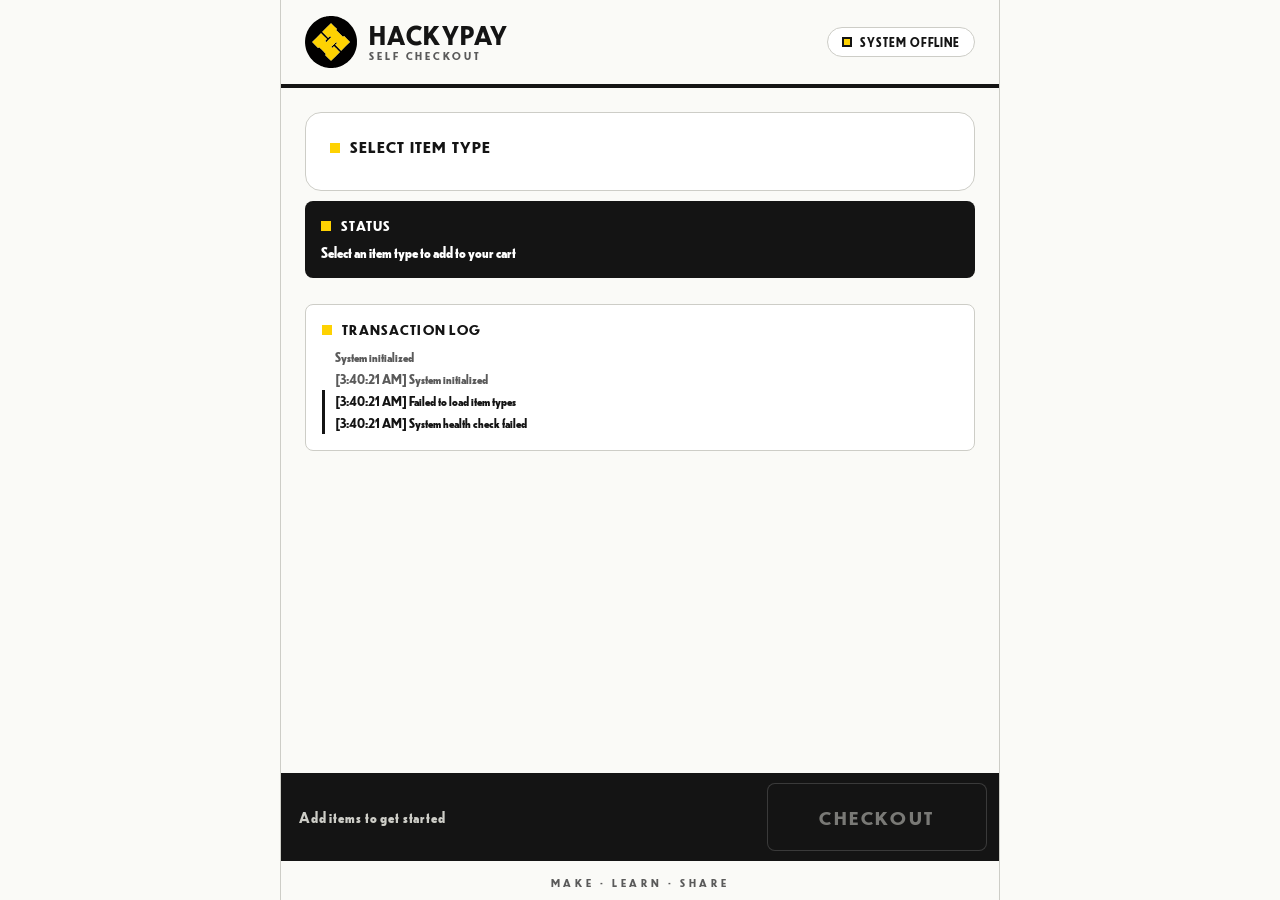
==== commit 24506708: "feat(frontend): multi-screen self-checkout flow + touch tuning Replaces the single-page layout with " ====
--- a/frontend/index.html
+++ b/frontend/index.html
@@ -7,7 +7,7 @@
     <title>HackyPay — Self Checkout</title>
     <link rel="stylesheet" href="css/styles.css">
 </head>
-<body>
+<body data-screen="items">
     <div class="app-container">
         <!-- Header: brand lockup -->
         <header class="header">
@@ -33,55 +33,25 @@
             <span class="font-warning-hint">Tap to dismiss</span>
         </div>
 
-        <!-- Main Content -->
+        <!-- Main Content — one screen visible at a time (SPA state machine in app.js) -->
         <main class="main-content">
-            <!-- Cart -->
-            <section class="cart-panel">
-                <div class="panel-header">
-                    <h2>Shopping Cart</h2>
-                    <button class="clear-cart-btn" id="clearCartBtn" disabled>
-                        Clear Cart
-                    </button>
-                </div>
+            <!-- SCREEN 1: ITEMS (default) — grid fills all space above the bottom bar -->
+            <section class="screen screen-items active" id="screenItems">
+                <div class="items-panel">
+                    <div class="panel-header">
+                        <h2>Select Item Type</h2>
+                    </div>
 
-                <div class="cart-items" id="cartItems">
-                    <div class="empty-cart-message">
-                        <p>Your cart is empty</p>
-                        <p class="empty-cart-subtitle">Add items to get started</p>
+                    <div class="item-types-grid" id="itemTypesGrid">
+                        <!-- Item type buttons will be populated by JavaScript -->
                     </div>
                 </div>
 
-                <div class="cart-summary">
-                    <div class="total-display">
-                        <span class="total-label">Total</span>
-                        <span class="total-amount" id="totalAmount">£0.00</span>
-                    </div>
-                </div>
-            </section>
-
-            <!-- Item Selection -->
-            <section class="items-panel">
-                <div class="panel-header">
-                    <h2>Select Item Type</h2>
-                </div>
-
-                <div class="item-types-grid" id="itemTypesGrid">
-                    <!-- Item type buttons will be populated by JavaScript -->
-                </div>
-            </section>
-
-            <!-- Checkout & Status -->
-            <section class="checkout-panel">
-                <div class="checkout-button-container">
-                    <button class="checkout-btn" id="checkoutBtn" disabled>
-                        CHECKOUT
-                    </button>
-                </div>
-
+                <!-- Status & log — desktop-only surfaces (hidden on the kiosk) -->
                 <div class="status-panel">
                     <h3>Status</h3>
                     <div class="status-message" id="statusMessage">
-                        👆 Select an item type to add to your cart
+                        Select an item type to add to your cart
                     </div>
                 </div>
 
@@ -92,7 +62,78 @@
                     </div>
                 </div>
             </section>
+
+            <!-- SCREEN 2: CART — review/edit before paying -->
+            <section class="screen screen-cart" id="screenCart">
+                <div class="cart-screen-header">
+                    <button class="back-btn" id="cartBackBtn">← Items</button>
+                    <h2 class="cart-screen-title">Your Cart</h2>
+                    <button class="clear-cart-btn" id="clearCartBtn" disabled>
+                        Clear
+                    </button>
+                </div>
+
+                <div class="cart-list-panel">
+                    <div class="cart-items" id="cartItems">
+                        <div class="empty-cart-message">
+                            <p>Your cart is empty</p>
+                            <p class="empty-cart-subtitle">Add items to get started</p>
+                        </div>
+                    </div>
+                </div>
+            </section>
+
+            <!-- SCREEN 3: PAYMENT — reassurance while the reader takes payment -->
+            <section class="screen screen-payment" id="screenPayment">
+                <div class="pay-total-panel">
+                    <span class="pay-total-label">Total to Pay</span>
+                    <span class="pay-total-amount" id="payTotal">£0.00</span>
+                    <span class="pay-item-count" id="payItemCount">0 items</span>
+                </div>
+
+                <div class="pay-card pay-waiting" id="payWaiting">
+                    <span class="pay-pulse" aria-hidden="true"></span>
+                    <p class="pay-status" id="payStatus">Contacting card reader...</p>
+                </div>
+
+                <div class="pay-card pay-failure" id="payFailure">
+                    <p class="pay-failure-msg" id="payFailureMsg"></p>
+                    <div class="pay-failure-actions">
+                        <button class="pay-action-btn" id="payRetryBtn">Try Again</button>
+                        <button class="pay-action-btn pay-action-secondary" id="payBackBtn">Back to Items</button>
+                    </div>
+                </div>
+
+                <button class="pay-cancel-btn" id="payCancelBtn">Cancel Payment</button>
+            </section>
+
+            <!-- SCREEN 4: DONE — success, auto-returns to ITEMS -->
+            <section class="screen screen-done" id="screenDone">
+                <div class="done-panel">
+                    <div class="done-mark" aria-hidden="true">
+                        <svg viewBox="0 0 48 48" fill="none">
+                            <path d="M11 25 L20 34 L37 15" stroke="currentColor" stroke-width="7" stroke-linecap="square"></path>
+                        </svg>
+                    </div>
+                    <h2 class="done-title">Payment Successful</h2>
+                    <p class="done-amount" id="doneAmount">£0.00</p>
+                    <p class="done-countdown" id="doneCountdown">Returning to items in 5...</p>
+                    <button class="done-continue-btn" id="doneContinueBtn">Tap to Continue</button>
+                </div>
+            </section>
         </main>
+
+        <!-- Bottom bar — ITEMS & CART screens: live cart summary + checkout -->
+        <div class="bottom-bar is-empty" id="bottomBar">
+            <span class="bar-hint" id="barHint">Add items to get started</span>
+            <button class="cart-summary-btn" id="cartSummaryBtn" aria-label="Review cart">
+                <span class="cart-summary-count" id="cartCount">0 items</span>
+                <span class="cart-summary-total" id="cartTotal">£0.00</span>
+            </button>
+            <button class="checkout-btn" id="checkoutBtn" disabled>
+                CHECKOUT
+            </button>
+        </div>
 
         <!-- Footer tagline -->
         <footer class="footer">
@@ -100,13 +141,13 @@
         </footer>
     </div>
 
-    <!-- Toast (in-page messages; replaces alert()) -->
+    <!-- Toast (in-page messages; no native dialogs) -->
     <div class="toast" id="toast" role="status" aria-live="polite">
         <span class="toast-marker" aria-hidden="true"></span>
         <span class="toast-text" id="toastText"></span>
     </div>
 
-    <!-- Item Input Modal -->
+    <!-- Price Entry — full-screen keypad overlay on the kiosk -->
     <div class="modal-overlay" id="itemModal">
         <div class="modal-content">
             <div class="modal-header">
@@ -143,14 +184,6 @@
         </div>
     </div>
 
-    <!-- Loading Overlay -->
-    <div class="loading-overlay" id="loadingOverlay">
-        <div class="loading-content">
-            <div class="loading-spinner"></div>
-            <div class="loading-text" id="loadingText">Processing payment...</div>
-        </div>
-    </div>
-
     <script src="js/app.js"></script>
 </body>
 </html>
--- a/frontend/css/styles.css
+++ b/frontend/css/styles.css
@@ -3,9 +3,17 @@
    Brand: Hack Yellow #FED202 (accent only) + Ink #141414 on
    Paper #FAFAF7. Type: Dunbar Low Bold (self-hosted).
 
-   Built portrait-first for Raspberry Pi Touch Display 2
-   (720×1280). Desktop (min-width: 721px) is functional but
-   secondary. Offline: no external requests.
+   Multi-screen kiosk flow (items / cart / payment / done),
+   SPA-style: one .screen visible at a time, driven by
+   body[data-screen] + app.js. Built portrait-first for
+   Raspberry Pi Touch Display 2 (720×1280). Desktop
+   (min-width: 721px) is a centered single column, secondary.
+   Offline: no external requests.
+
+   Order: tokens → base → header → font warning → layout &
+   screens → components (bottom bar, items, cart, payment,
+   done, status/log, modal, toast) → footer → desktop →
+   touch → reduced motion.
    ============================================================ */
 
 /* Brand font — self-hosted, no CDN
@@ -67,6 +75,7 @@
     height: 100%;
     -webkit-text-size-adjust: 100%;
     -webkit-tap-highlight-color: transparent;
+    overscroll-behavior: none;
 }
 
 body {
@@ -79,6 +88,7 @@
     overflow: hidden;
     user-select: none;
     -webkit-user-select: none;
+    overscroll-behavior: none;
 }
 
 button {
@@ -87,6 +97,22 @@
     color: inherit;
     cursor: pointer;
     -webkit-tap-highlight-color: transparent;
+    touch-action: manipulation;
+}
+
+img {
+    -webkit-user-drag: none;
+    user-select: none;
+}
+
+/* Kiosk touch: pan-y only, never chain overscroll into the shell (kills pull-to-refresh / page drift) */
+.item-types-grid,
+.cart-items,
+.log-content,
+.modal-content {
+    overscroll-behavior: contain;
+    touch-action: pan-y;
+    will-change: scroll-position;
 }
 
 button:focus-visible {
@@ -99,6 +125,11 @@
     height: 100dvh;
     display: flex;
     flex-direction: column;
+}
+
+/* Utility — JS-toggled hard hide (payment phases) */
+.hidden {
+    display: none !important;
 }
 
 /* ------------------------------------------------------------
@@ -224,26 +255,42 @@
 }
 
 /* ------------------------------------------------------------
-   MAIN LAYOUT — kiosk portrait (base): single column stack
+   MAIN LAYOUT & SCREENS — one .screen visible at a time
    ------------------------------------------------------------ */
 .main-content {
     flex: 1;
     min-height: 0;
     display: flex;
     flex-direction: column;
-    gap: 10px;
     padding: var(--space-md);
     overflow: hidden;
 }
 
+.screen {
+    flex: 1;
+    min-height: 0;
+    display: none;
+    flex-direction: column;
+    gap: 10px;
+}
+
+.screen.active {
+    display: flex;
+    animation: screen-in var(--speed-fast) ease;
+}
+
+@keyframes screen-in {
+    from { opacity: 0; transform: translateY(6px); }
+    to   { opacity: 1; transform: translateY(0); }
+}
+
 /* Shared panel chrome — white cards, hairline borders, on paper */
-.cart-panel,
 .items-panel,
-.checkout-panel {
+.cart-list-panel,
+.pay-card {
     background: var(--surface);
     border: 1px solid var(--grey-hairline);
     border-radius: var(--radius-md);
-    padding: var(--space-md) 14px;
     min-height: 0;
 }
 
@@ -257,6 +304,7 @@
 
 /* Yellow square bullet before section titles */
 .panel-header h2::before,
+.cart-screen-title::before,
 .status-panel h3::before,
 .transaction-log h3::before {
     content: '';
@@ -274,155 +322,122 @@
 }
 
 /* ------------------------------------------------------------
-   CART
-   ------------------------------------------------------------ */
-.cart-panel {
-    flex-shrink: 0;
-}
-
-.cart-items {
-    min-height: 0;
-    max-height: 26dvh;
-    overflow-y: auto;
-    margin-bottom: var(--space-sm);
-    padding-right: 2px;
-}
-
-.cart-items::-webkit-scrollbar,
-.item-types-grid::-webkit-scrollbar,
-.log-content::-webkit-scrollbar { width: 6px; }
-
-.cart-items::-webkit-scrollbar-track,
-.item-types-grid::-webkit-scrollbar-track,
-.log-content::-webkit-scrollbar-track { background: transparent; }
-
-.cart-items::-webkit-scrollbar-thumb,
-.item-types-grid::-webkit-scrollbar-thumb,
-.log-content::-webkit-scrollbar-thumb {
-    background: var(--grey-hairline);
-    border-radius: 3px;
-}
-
-.empty-cart-message {
-    text-align: center;
-    padding: var(--space-lg) var(--space-md);
-    color: var(--grey-mid);
+   BOTTOM BAR — ink strip on ITEMS & CART screens only.
+   LEFT: live cart summary (count white + total yellow, opens
+   CART) or empty-cart hint. RIGHT: CHECKOUT (black-on-yellow
+   when enabled; greyed + hint when the cart is empty).
+   ------------------------------------------------------------ */
+.bottom-bar {
+    flex-shrink: 0;
+    display: none;
+    align-items: stretch;
+    gap: 10px;
+    background: var(--ink);
+    padding: 10px var(--space-md);
+    min-height: 88px;
+}
+
+body[data-screen="items"] .bottom-bar,
+body[data-screen="cart"] .bottom-bar {
+    display: flex;
+}
+
+/* Empty-cart state: hint text instead of the summary button */
+.bar-hint {
+    flex: 1;
+    display: flex;
+    align-items: center;
+    color: var(--grey-hairline);
     font-size: 0.9rem;
-}
-
-.empty-cart-subtitle {
-    font-size: 0.78rem;
-    margin-top: var(--space-xs);
-}
-
-.cart-item {
-    background: var(--paper);
-    border: 1px solid var(--grey-hairline);
+    letter-spacing: 0.06em;
+    padding: 0 6px;
+    min-width: 0;
+}
+
+.bottom-bar:not(.is-empty) .bar-hint { display: none; }
+.bottom-bar.is-empty .cart-summary-btn { display: none; }
+
+.cart-summary-btn {
+    flex: 1;
+    min-width: 0;
+    display: flex;
+    flex-direction: column;
+    justify-content: center;
+    align-items: flex-start;
+    gap: 3px;
+    background: none;
+    border: none;
     border-radius: var(--radius-sm);
-    padding: var(--space-sm) 10px;
-    margin-bottom: 6px;
-    display: flex;
-    justify-content: space-between;
-    align-items: center;
-    gap: var(--space-sm);
-}
-
-.cart-item-info { flex: 1; min-width: 0; }
-
-.cart-item-name {
-    font-size: 0.9rem;
-    margin-bottom: 0.1rem;
-    overflow: hidden;
-    text-overflow: ellipsis;
-    white-space: nowrap;
-}
-
-.cart-item-price {
-    color: var(--grey-mid);
-    font-size: 0.85rem;
-    font-variant-numeric: tabular-nums;
-}
-
-.remove-item-btn {
-    background: var(--surface);
-    border: 1px solid var(--grey-hairline);
-    border-radius: var(--radius-sm);
-    width: 44px;
-    height: 44px;
-    font-size: 1.3rem;
-    line-height: 1;
-    display: flex;
-    align-items: center;
-    justify-content: center;
-    flex-shrink: 0;
-}
-
-.remove-item-btn:active {
-    background: var(--ink);
-    color: var(--surface);
-    border-color: var(--ink);
-}
-
-/* Total — ink panel, yellow figure (approved high-impact pairing) */
-.cart-summary {
-    background: var(--ink);
-    border-radius: var(--radius-sm);
-    padding: 10px 14px;
-    margin-top: var(--space-xs);
-}
-
-.total-display {
-    display: flex;
-    justify-content: space-between;
-    align-items: baseline;
-}
-
-.total-label {
-    color: var(--surface);
-    font-size: 0.75rem;
+    padding: 6px 10px;
+    text-align: left;
+    transition: background var(--speed-fast) ease;
+}
+
+.cart-summary-count {
+    color: var(--surface);
+    font-size: 0.72rem;
     letter-spacing: 0.22em;
     text-transform: uppercase;
 }
 
-.total-amount {
+.cart-summary-total {
     color: var(--yellow);
     font-size: 1.6rem;
     line-height: 1;
     font-variant-numeric: tabular-nums;
 }
 
-.clear-cart-btn {
-    background: var(--surface);
-    color: var(--ink);
-    border: 1px solid var(--grey-hairline);
+/* Pressed state — black-on-yellow inversion (approved pairing) */
+.cart-summary-btn:active {
+    background: var(--yellow);
+}
+
+.cart-summary-btn:active .cart-summary-count,
+.cart-summary-btn:active .cart-summary-total {
+    color: var(--ink);
+}
+
+.checkout-btn {
+    flex-shrink: 0;
+    min-width: 220px;
+    min-height: 68px;
+    background: var(--yellow);
+    color: var(--ink);
+    border: none;
     border-radius: var(--radius-sm);
-    padding: 10px 14px;
-    min-height: 44px;
-    font-size: 0.75rem;
-    letter-spacing: 0.08em;
-    text-transform: uppercase;
-}
-
-.clear-cart-btn:active:not(:disabled) {
-    background: var(--ink);
-    color: var(--surface);
-    border-color: var(--ink);
-}
-
-.clear-cart-btn:disabled {
-    color: var(--grey-mid);
-    opacity: 0.45;
+    padding: 0 var(--space-xl);
+    font-size: 1.15rem;
+    letter-spacing: 0.14em;
+    transition: transform var(--speed-fast) ease, opacity var(--speed-fast) ease;
+}
+
+.checkout-btn:active:not(:disabled) {
+    transform: scale(0.97);
+}
+
+/* Disabled: not color-alone — muted text, inset outline, opacity,
+   plus the hint text appears on the left side of the bar */
+.checkout-btn:disabled {
+    background: var(--ink);
+    color: var(--grey-hairline);
+    box-shadow: inset 0 0 0 1px var(--grey-mid);
+    opacity: 0.55;
     cursor: not-allowed;
 }
 
+.checkout-btn:focus-visible {
+    outline-color: var(--surface);
+}
+
 /* ------------------------------------------------------------
-   ITEMS GRID — fills the middle of the kiosk screen
+   SCREEN 1: ITEMS — grid fills all space above the bottom bar
    ------------------------------------------------------------ */
 .items-panel {
     flex: 1;
     display: flex;
     flex-direction: column;
     overflow: hidden;
+    padding: var(--space-md) 14px;
 }
 
 .items-panel .panel-header { flex-shrink: 0; }
@@ -433,8 +448,8 @@
     overflow-y: auto;
     display: grid;
     grid-template-columns: 1fr 1fr;
-    grid-auto-rows: minmax(96px, 1fr);
-    gap: 10px;
+    grid-auto-rows: minmax(150px, 1fr);
+    gap: 12px;
     align-content: stretch;
     padding-bottom: 2px;
 }
@@ -444,23 +459,23 @@
     color: var(--ink);
     border: 1px solid var(--grey-hairline);
     border-radius: var(--radius-md);
-    min-height: 96px;
-    padding: var(--space-md) 10px;
-    font-size: 0.9rem;
+    min-height: 150px;
+    padding: var(--space-lg) 12px;
+    font-size: 1rem;
     display: flex;
     flex-direction: column;
     align-items: center;
     justify-content: center;
     text-align: center;
-    gap: 6px;
+    gap: 10px;
     transition: transform var(--speed-fast) ease;
 }
 
-.item-icon { font-size: 1.7rem; line-height: 1; }
+.item-icon { font-size: 2.6rem; line-height: 1; }
 
 .item-name {
-    font-size: 0.85rem;
-    line-height: 1.2;
+    font-size: 1.05rem;
+    line-height: 1.25;
 }
 
 /* Pressed state — ink inversion (touch: active, not hover) */
@@ -472,58 +487,381 @@
 }
 
 /* ------------------------------------------------------------
-   CHECKOUT — ink button, yellow text (primary brand pairing)
-   ------------------------------------------------------------ */
-.checkout-panel {
-    flex-shrink: 0;
-    display: flex;
-    align-items: stretch;
+   SCREEN 2: CART — review/edit before paying
+   ------------------------------------------------------------ */
+.cart-screen-header {
+    flex-shrink: 0;
+    display: flex;
+    align-items: center;
     gap: var(--space-md);
-    padding: 10px 12px;
-}
-
-.checkout-button-container {
+}
+
+.back-btn {
+    display: flex;
+    align-items: center;
+    gap: 8px;
+    background: var(--surface);
+    border: 1px solid var(--grey-hairline);
+    border-radius: var(--radius-sm);
+    color: var(--ink);
+    min-height: 52px;
+    padding: 0 18px;
+    font-size: 0.95rem;
+    letter-spacing: 0.04em;
+    flex-shrink: 0;
+    transition: transform var(--speed-fast) ease;
+}
+
+.back-btn:active {
+    background: var(--ink);
+    color: var(--surface);
+    border-color: var(--ink);
+    transform: scale(0.98);
+}
+
+.cart-screen-title {
     flex: 1;
-}
-
-.checkout-btn {
+    font-size: 0.95rem;
+    letter-spacing: 0.08em;
+    text-transform: uppercase;
+    display: flex;
+    align-items: center;
+    min-width: 0;
+}
+
+.cart-list-panel {
+    flex: 1;
+    display: flex;
+    flex-direction: column;
+    overflow: hidden;
+    padding: var(--space-md) 14px;
+}
+
+.cart-items {
+    flex: 1;
+    min-height: 0;
+    overflow-y: auto;
+    padding-right: 2px;
+}
+
+.cart-items::-webkit-scrollbar,
+.item-types-grid::-webkit-scrollbar,
+.log-content::-webkit-scrollbar { width: 6px; }
+
+.cart-items::-webkit-scrollbar-track,
+.item-types-grid::-webkit-scrollbar-track,
+.log-content::-webkit-scrollbar-track { background: transparent; }
+
+.cart-items::-webkit-scrollbar-thumb,
+.item-types-grid::-webkit-scrollbar-thumb,
+.log-content::-webkit-scrollbar-thumb {
+    background: var(--grey-hairline);
+    border-radius: 3px;
+}
+
+.empty-cart-message {
+    text-align: center;
+    padding: var(--space-2xl) var(--space-md);
+    color: var(--grey-mid);
+    font-size: 1.05rem;
+}
+
+.empty-cart-subtitle {
+    font-size: 0.85rem;
+    margin-top: var(--space-xs);
+}
+
+.cart-item {
+    background: var(--paper);
+    border: 1px solid var(--grey-hairline);
+    border-radius: var(--radius-sm);
+    padding: 14px 16px;
+    margin-bottom: 10px;
+    min-height: 76px;
+    display: flex;
+    justify-content: space-between;
+    align-items: center;
+    gap: var(--space-md);
+}
+
+.cart-item-info { flex: 1; min-width: 0; }
+
+.cart-item-name {
+    font-size: 1.1rem;
+    margin-bottom: 0.15rem;
+    overflow: hidden;
+    text-overflow: ellipsis;
+    white-space: nowrap;
+}
+
+.cart-item-price {
+    color: var(--grey-mid);
+    font-size: 1.05rem;
+    font-variant-numeric: tabular-nums;
+}
+
+.remove-item-btn {
+    background: var(--surface);
+    border: 1px solid var(--grey-hairline);
+    border-radius: var(--radius-sm);
+    width: 52px;
+    height: 52px;
+    font-size: 1.5rem;
+    line-height: 1;
+    display: flex;
+    align-items: center;
+    justify-content: center;
+    flex-shrink: 0;
+}
+
+.remove-item-btn:active {
+    background: var(--ink);
+    color: var(--surface);
+    border-color: var(--ink);
+}
+
+.clear-cart-btn {
+    background: var(--surface);
+    color: var(--ink);
+    border: 1px solid var(--grey-hairline);
+    border-radius: var(--radius-sm);
+    padding: 10px 14px;
+    min-height: 52px;
+    font-size: 0.75rem;
+    letter-spacing: 0.08em;
+    text-transform: uppercase;
+    flex-shrink: 0;
+}
+
+.clear-cart-btn:active:not(:disabled) {
+    background: var(--ink);
+    color: var(--surface);
+    border-color: var(--ink);
+}
+
+.clear-cart-btn:disabled {
+    color: var(--grey-mid);
+    opacity: 0.45;
+    cursor: not-allowed;
+}
+
+/* ------------------------------------------------------------
+   SCREEN 3: PAYMENT — big total, live reader status, cancel.
+   Two phases: waiting (status + cancel) and failed
+   (message + Try Again + Back to Items). Cart is always kept
+   on failure/cancel.
+   ------------------------------------------------------------ */
+.pay-total-panel {
+    flex-shrink: 0;
+    background: var(--ink);
+    border-radius: var(--radius-lg);
+    padding: var(--space-2xl) var(--space-lg);
+    display: flex;
+    flex-direction: column;
+    align-items: center;
+    gap: 8px;
+    text-align: center;
+}
+
+.pay-total-label {
+    color: var(--surface);
+    font-size: 0.8rem;
+    letter-spacing: 0.28em;
+    text-transform: uppercase;
+}
+
+.pay-total-amount {
+    color: var(--yellow);
+    font-size: 4rem;
+    line-height: 1;
+    font-variant-numeric: tabular-nums;
+}
+
+.pay-item-count {
+    color: var(--grey-hairline);
+    font-size: 0.85rem;
+    letter-spacing: 0.12em;
+    text-transform: uppercase;
+}
+
+.pay-card {
+    flex: 1;
+    display: flex;
+    flex-direction: column;
+    align-items: center;
+    justify-content: center;
+    gap: var(--space-lg);
+    padding: var(--space-xl);
+    text-align: center;
+}
+
+/* Waiting phase — subtle pulse only (opacity, reduced-motion safe) */
+.pay-pulse {
+    width: 22px;
+    height: 22px;
+    background: var(--yellow);
+    animation: pulse 1.6s infinite;
+}
+
+.pay-status {
+    font-size: 1.35rem;
+    line-height: 1.35;
+    max-width: 24ch;
+}
+
+/* Failure phase — hidden until JS toggles .visible */
+.pay-failure { display: none; }
+
+.pay-failure.visible { display: flex; }
+
+.pay-failure-msg {
+    font-size: 1.1rem;
+    line-height: 1.4;
+    max-width: 26ch;
+}
+
+.pay-failure-actions {
+    display: flex;
+    gap: 10px;
     width: 100%;
-    min-height: 60px;
+}
+
+.pay-action-btn {
+    flex: 1;
+    min-height: 64px;
     background: var(--ink);
     color: var(--yellow);
     border: none;
     border-radius: var(--radius-sm);
-    padding: var(--space-md);
-    font-size: 1.2rem;
+    font-size: 1rem;
+    letter-spacing: 0.08em;
+    transition: transform var(--speed-fast) ease;
+}
+
+.pay-action-btn:active {
+    transform: scale(0.98);
+}
+
+.pay-action-btn:focus-visible {
+    outline-color: var(--yellow);
+}
+
+.pay-action-secondary {
+    background: var(--surface);
+    color: var(--ink);
+    border: 1px solid var(--grey-hairline);
+}
+
+.pay-action-secondary:active {
+    background: var(--ink);
+    color: var(--surface);
+    border-color: var(--ink);
+}
+
+.pay-cancel-btn {
+    flex-shrink: 0;
+    min-height: 64px;
+    background: var(--surface);
+    color: var(--ink);
+    border: 1px solid var(--grey-hairline);
+    border-radius: var(--radius-sm);
+    font-size: 1rem;
+    letter-spacing: 0.1em;
+    text-transform: uppercase;
+    transition: transform var(--speed-fast) ease;
+}
+
+.pay-cancel-btn:active {
+    background: var(--ink);
+    color: var(--surface);
+    border-color: var(--ink);
+    transform: scale(0.99);
+}
+
+/* ------------------------------------------------------------
+   SCREEN 4: DONE — full ink panel, yellow diamond + check,
+   amount paid, countdown auto-return + tap to continue.
+   ------------------------------------------------------------ */
+.done-panel {
+    flex: 1;
+    background: var(--ink);
+    border-radius: var(--radius-lg);
+    display: flex;
+    flex-direction: column;
+    align-items: center;
+    justify-content: center;
+    gap: var(--space-lg);
+    padding: var(--space-2xl);
+    text-align: center;
+}
+
+/* Yellow diamond (rotated square) with ink check — brand motif */
+.done-mark {
+    width: 104px;
+    height: 104px;
+    background: var(--yellow);
+    border-radius: 14px;
+    transform: rotate(45deg);
+    display: flex;
+    align-items: center;
+    justify-content: center;
+    color: var(--ink);
+    margin: var(--space-2xl) 0;
+    flex-shrink: 0;
+}
+
+.done-mark svg {
+    width: 54px;
+    height: 54px;
+    transform: rotate(-45deg);
+}
+
+.done-title {
+    color: var(--surface);
+    font-size: 1.6rem;
+    letter-spacing: 0.04em;
+}
+
+.done-amount {
+    color: var(--yellow);
+    font-size: 3.2rem;
+    line-height: 1;
+    font-variant-numeric: tabular-nums;
+}
+
+.done-countdown {
+    color: var(--grey-hairline);
+    font-size: 0.85rem;
     letter-spacing: 0.14em;
-    transition: transform var(--speed-fast) ease, opacity var(--speed-fast) ease;
-}
-
-.checkout-btn:active:not(:disabled) {
+    text-transform: uppercase;
+}
+
+.done-continue-btn {
+    margin-top: var(--space-lg);
+    width: 100%;
+    max-width: 360px;
+    min-height: 64px;
+    background: var(--yellow);
+    color: var(--ink);
+    border: none;
+    border-radius: var(--radius-sm);
+    font-size: 1.05rem;
+    letter-spacing: 0.12em;
+    text-transform: uppercase;
+    transition: transform var(--speed-fast) ease;
+}
+
+.done-continue-btn:active {
     transform: scale(0.98);
 }
 
-.checkout-btn:disabled {
-    background: var(--surface);
-    color: var(--grey-mid);
-    box-shadow: inset 0 0 0 1px var(--grey-hairline);
-    cursor: not-allowed;
-}
-
-.checkout-btn:focus-visible {
-    outline-color: var(--yellow);
-}
-
-.checkout-btn.processing {
-    animation: processing 1.5s infinite;
-}
-
-@keyframes processing {
-    0%, 100% { opacity: 1; }
-    50% { opacity: 0.7; }
-}
-
-/* Status & log — desktop only; ink panel for status */
+.done-continue-btn:focus-visible {
+    outline-color: var(--surface);
+}
+
+/* ------------------------------------------------------------
+   STATUS & LOG — desktop-only surfaces (hidden on the kiosk)
+   ------------------------------------------------------------ */
 .status-panel,
 .transaction-log {
     display: none;
@@ -589,28 +927,26 @@
 }
 
 /* ------------------------------------------------------------
-   MODAL — price entry (bottom sheet on kiosk)
+   PRICE ENTRY — full-screen keypad overlay on the kiosk.
+   Price display dominant (yellow on ink), big digits.
    ------------------------------------------------------------ */
 .modal-overlay {
     position: fixed;
     inset: 0;
-    background: rgba(20, 20, 20, 0.72);
+    background: var(--paper);
     display: none;
-    justify-content: center;
-    align-items: flex-end;
     z-index: 1000;
 }
 
 .modal-overlay.active { display: flex; }
 
 .modal-content {
-    background: var(--surface);
-    border: 1px solid var(--grey-hairline);
-    border-radius: var(--radius-lg) var(--radius-lg) 0 0;
+    background: var(--paper);
+    width: 100%;
+    height: 100%;
+    display: flex;
+    flex-direction: column;
     padding: var(--space-lg);
-    width: 100%;
-    max-width: 100%;
-    max-height: 88dvh;
     overflow-y: auto;
 }
 
@@ -619,14 +955,15 @@
     justify-content: space-between;
     align-items: flex-start;
     gap: var(--space-sm);
-    margin-bottom: var(--space-md);
+    margin-bottom: var(--space-lg);
     padding-bottom: var(--space-md);
     border-bottom: 1px solid var(--grey-hairline);
-    min-height: 44px;
+    min-height: 56px;
+    flex-shrink: 0;
 }
 
 .modal-header h2 {
-    font-size: 1.1rem;
+    font-size: 1.25rem;
     line-height: 1.25;
     flex: 1;
 }
@@ -638,10 +975,10 @@
     margin-bottom: var(--space-sm);
 }
 
-.modal-item-icon { font-size: 1.6rem; line-height: 1; }
+.modal-item-icon { font-size: 1.8rem; line-height: 1; }
 
 .modal-item-name {
-    font-size: 1.1rem;
+    font-size: 1.25rem;
     display: flex;
     align-items: center;
 }
@@ -657,13 +994,14 @@
 }
 
 .modal-item-description {
-    background: var(--paper);
+    background: var(--surface);
     border: 1px solid var(--grey-hairline);
     border-radius: var(--radius-sm);
     padding: var(--space-md);
     color: var(--grey-mid);
-    font-size: 0.85rem;
+    font-size: 0.9rem;
     line-height: 1.4;
+    text-align: left;
 }
 
 .modal-close {
@@ -672,8 +1010,8 @@
     color: var(--ink);
     font-size: 1.6rem;
     line-height: 1;
-    width: 44px;
-    height: 44px;
+    width: 52px;
+    height: 52px;
     display: flex;
     align-items: center;
     justify-content: center;
@@ -687,29 +1025,30 @@
     border-color: var(--ink);
 }
 
+.modal-body { flex-shrink: 0; }
+
 .price-input-section {
     text-align: center;
-    margin-bottom: var(--space-md);
+    margin-bottom: var(--space-lg);
 }
 
 .price-input-section label {
     display: block;
-    font-size: 0.75rem;
+    font-size: 0.8rem;
     letter-spacing: 0.18em;
     text-transform: uppercase;
     color: var(--grey-mid);
     margin-bottom: var(--space-sm);
 }
 
+/* Dominant price — yellow on ink (approved high-impact pairing) */
 .price-display {
-    font-size: 2.6rem;
-    line-height: 1.1;
-    color: var(--ink);
-    background: var(--paper);
-    border: 1px solid var(--grey-hairline);
-    border-radius: var(--radius-sm);
-    padding: var(--space-md);
-    margin-bottom: var(--space-md);
+    font-size: 4.2rem;
+    line-height: 1.05;
+    color: var(--yellow);
+    background: var(--ink);
+    border-radius: var(--radius-md);
+    padding: var(--space-lg) var(--space-md);
     font-variant-numeric: tabular-nums;
 }
 
@@ -717,18 +1056,18 @@
 .keypad {
     display: grid;
     grid-template-columns: repeat(3, 1fr);
-    gap: 10px;
-    margin-bottom: var(--space-md);
+    gap: 12px;
+    margin-bottom: var(--space-lg);
 }
 
 .keypad-btn {
     background: var(--surface);
     color: var(--ink);
     border: 1px solid var(--grey-hairline);
-    border-radius: var(--radius-sm);
+    border-radius: var(--radius-md);
     padding: var(--space-sm);
-    font-size: 1.5rem;
-    min-height: 60px;
+    font-size: 2.4rem;
+    min-height: 118px;
     transition: transform var(--speed-fast) ease;
 }
 
@@ -752,16 +1091,18 @@
 
 .modal-footer {
     display: flex;
-    gap: 10px;
+    gap: 12px;
+    margin-top: auto; /* pin to the bottom when content is short */
+    padding-top: var(--space-sm);
 }
 
 .modal-btn {
     flex: 1;
     padding: var(--space-md);
     border-radius: var(--radius-sm);
-    font-size: 1rem;
+    font-size: 1.15rem;
     letter-spacing: 0.06em;
-    min-height: 56px;
+    min-height: 76px;
     transition: transform var(--speed-fast) ease;
 }
 
@@ -792,49 +1133,7 @@
 }
 
 /* ------------------------------------------------------------
-   LOADING OVERLAY — ink field, yellow spinner
-   ------------------------------------------------------------ */
-.loading-overlay {
-    position: fixed;
-    inset: 0;
-    background: rgba(20, 20, 20, 0.96);
-    display: none;
-    justify-content: center;
-    align-items: center;
-    z-index: 2000;
-}
-
-.loading-overlay.active { display: flex; }
-
-.loading-content {
-    text-align: center;
-    color: var(--surface);
-    padding: var(--space-lg);
-}
-
-.loading-spinner {
-    width: 56px;
-    height: 56px;
-    border: 4px solid rgba(254, 210, 2, 0.25);
-    border-top-color: var(--yellow);
-    border-radius: 50%;
-    animation: spin 0.9s linear infinite;
-    margin: 0 auto var(--space-xl);
-}
-
-@keyframes spin {
-    to { transform: rotate(360deg); }
-}
-
-.loading-text {
-    font-size: 1.05rem;
-    line-height: 1.4;
-    max-width: 30ch;
-    margin: 0 auto;
-}
-
-/* ------------------------------------------------------------
-   TOAST — in-page messages (replaces alert())
+   TOAST — in-page messages (no native dialogs)
    Black panel, white text; yellow square = success/error.
    ------------------------------------------------------------ */
 .toast {
@@ -898,9 +1197,18 @@
 }
 
 /* ============================================================
-   DESKTOP (secondary) — 3-column layout above kiosk width
+   DESKTOP (secondary) — centered single column above kiosk
+   width; same screen flow, status panel + log visible.
    ============================================================ */
 @media (min-width: 721px) {
+    .app-container {
+        max-width: 720px;
+        margin: 0 auto;
+        background: var(--paper);
+        border-left: 1px solid var(--grey-hairline);
+        border-right: 1px solid var(--grey-hairline);
+    }
+
     .header {
         padding: var(--space-lg) var(--space-2xl);
     }
@@ -913,77 +1221,100 @@
     .app-title { font-size: 1.5rem; }
 
     .main-content {
-        display: grid;
-        grid-template-columns: 1fr 1fr 1fr;
-        gap: var(--space-2xl);
         padding: var(--space-2xl);
-        overflow-y: auto;
-    }
-
-    .cart-panel,
-    .items-panel,
-    .checkout-panel {
+        gap: var(--space-lg);
+    }
+
+    /* Items screen scrolls as one column; grid sizes naturally */
+    .screen-items { overflow-y: auto; }
+
+    .items-panel {
+        flex: none;
+        overflow: visible;
         padding: var(--space-2xl);
         border-radius: var(--radius-lg);
     }
 
-    .cart-items { max-height: 400px; }
-
-    .item-types-grid { overflow-y: visible; }
+    .item-types-grid {
+        overflow-y: visible;
+        grid-auto-rows: minmax(150px, auto);
+    }
 
     .item-type-btn:hover {
         border-color: var(--ink);
     }
 
-    .checkout-panel {
-        display: block;
-    }
-
-    .checkout-button-container {
-        margin-bottom: var(--space-2xl);
-    }
-
-    .checkout-btn {
-        padding: 1.5rem;
-        font-size: 1.3rem;
-        min-height: 0;
-    }
+    .cart-list-panel,
+    .pay-card {
+        border-radius: var(--radius-lg);
+    }
+
+    .cart-list-panel { padding: var(--space-2xl); }
 
     .status-panel,
     .transaction-log {
         display: block;
-    }
+        flex-shrink: 0;
+    }
+
+    .pay-total-amount { font-size: 3.2rem; }
 
     .toast { top: 104px; }
 
-    .modal-overlay { align-items: center; }
+    /* Keypad reverts to a centered card on desktop */
+    .modal-overlay {
+        background: rgba(20, 20, 20, 0.72);
+        align-items: center;
+        justify-content: center;
+    }
 
     .modal-content {
         width: 92%;
         max-width: 480px;
+        height: auto;
         max-height: 92dvh;
         border-radius: var(--radius-lg);
         padding: var(--space-2xl);
     }
 
-    .modal-header { margin-bottom: var(--space-lg); }
+    .price-display { font-size: 3rem; }
+
+    .keypad-btn {
+        min-height: 64px;
+        font-size: 1.5rem;
+        border-radius: var(--radius-sm);
+    }
+
+    .modal-btn {
+        min-height: 56px;
+        font-size: 1rem;
+    }
+
+    .modal-footer { margin-top: 0; }
 }
 
 /* ============================================================
    TOUCH DEVICE SAFETY (any width)
    ============================================================ */
 @media (hover: none) and (pointer: coarse) {
-    .item-type-btn,
-    .checkout-btn,
-    .keypad-btn,
-    .modal-btn {
-        min-height: 56px;
+    .item-type-btn {
+        min-height: 150px;
     }
 
     .remove-item-btn {
-        min-width: 44px;
-        min-height: 44px;
-    }
+        min-width: 52px;
+        min-height: 52px;
+    }
+
+    .back-btn,
+    .clear-cart-btn,
+    .modal-close {
+        min-height: 52px;
+    }
+
+    .cart-items::-webkit-scrollbar,
+    .item-types-grid::-webkit-scrollbar,
+    .log-content::-webkit-scrollbar { width: 3px; }
 }
 
 /* ============================================================
